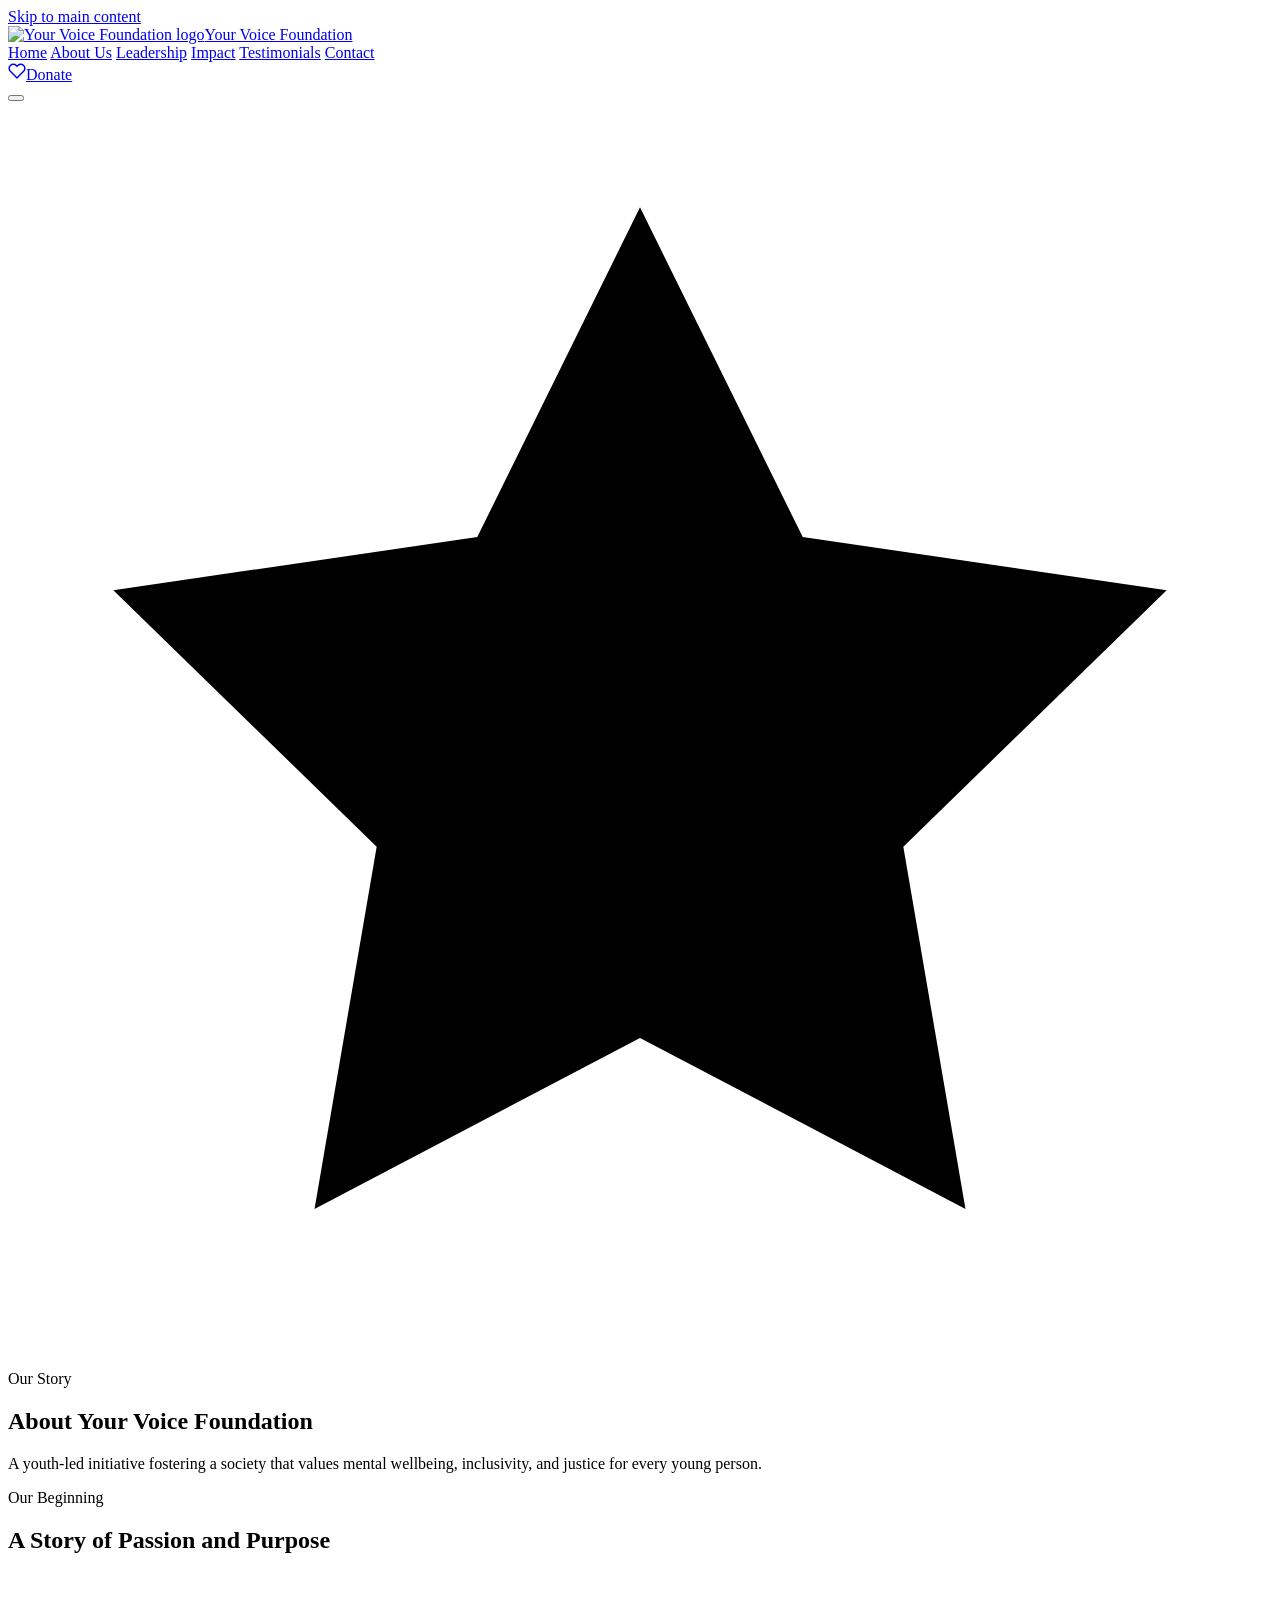
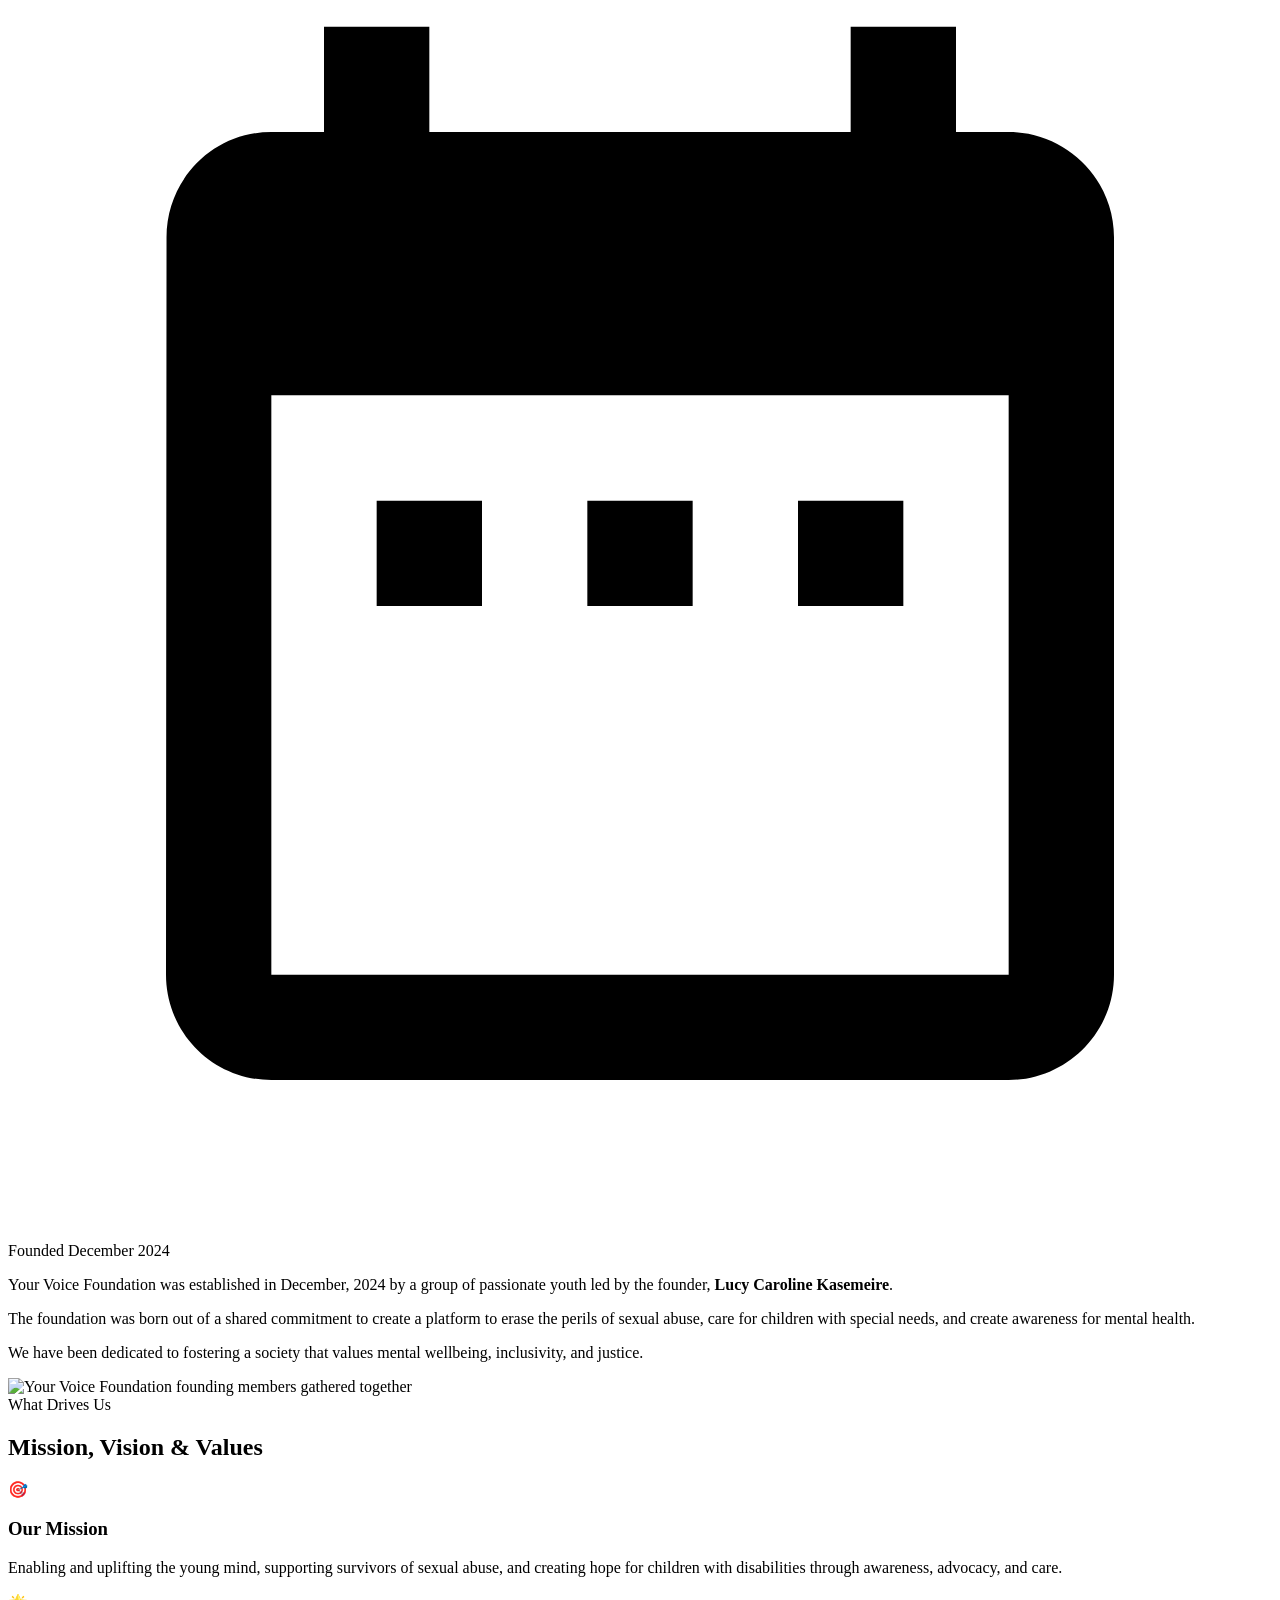
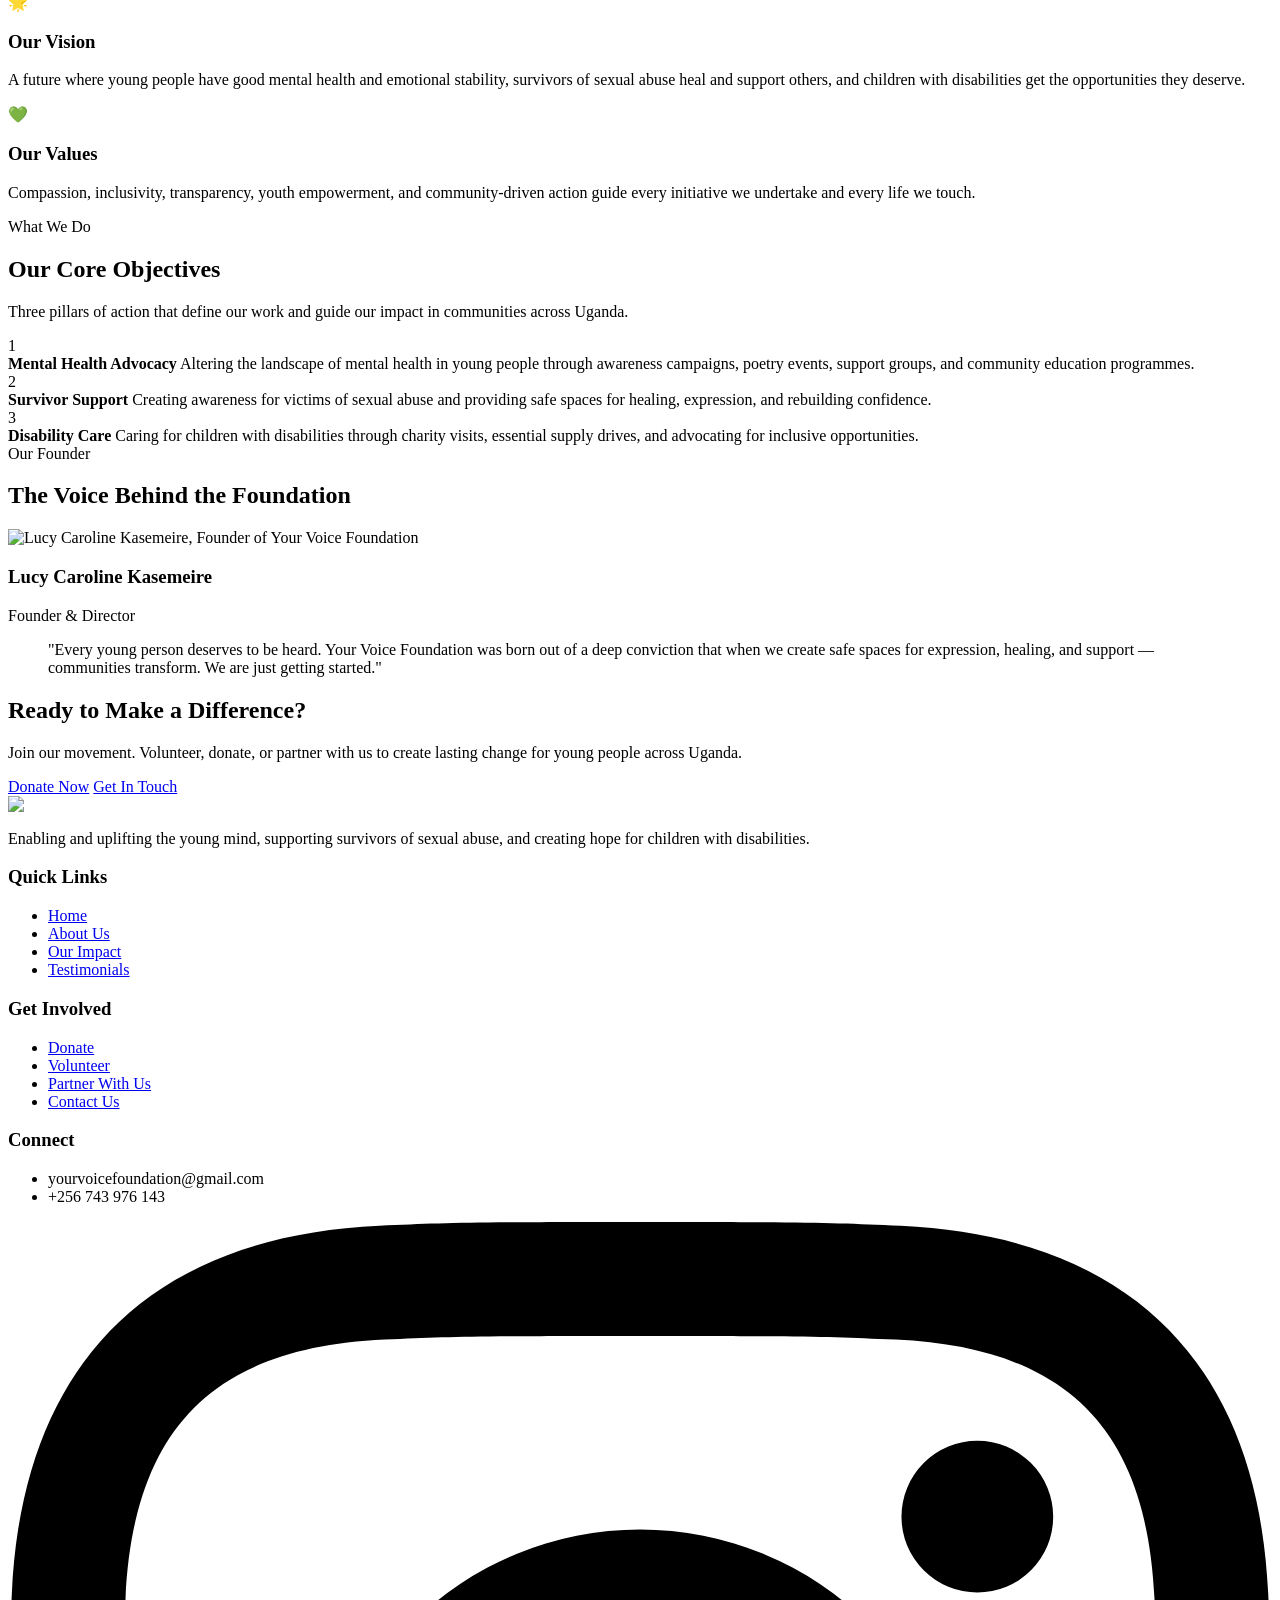
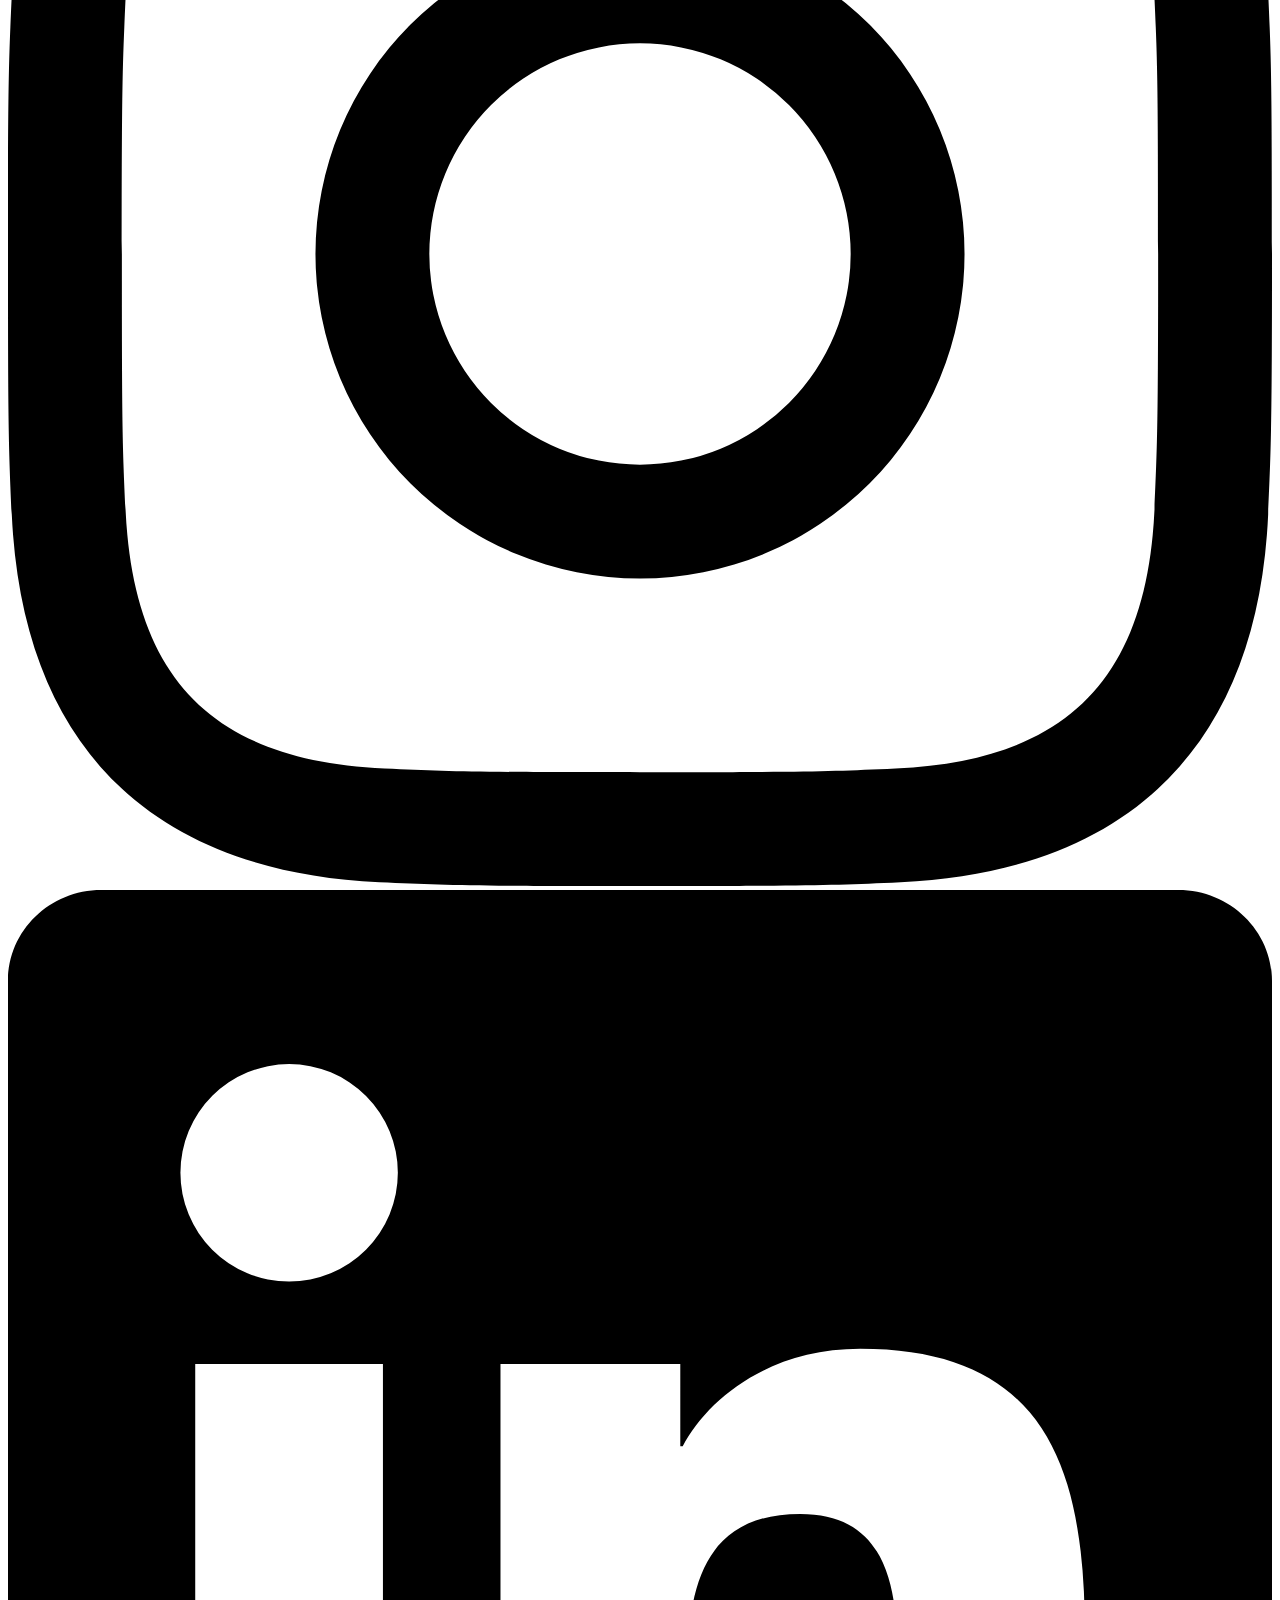
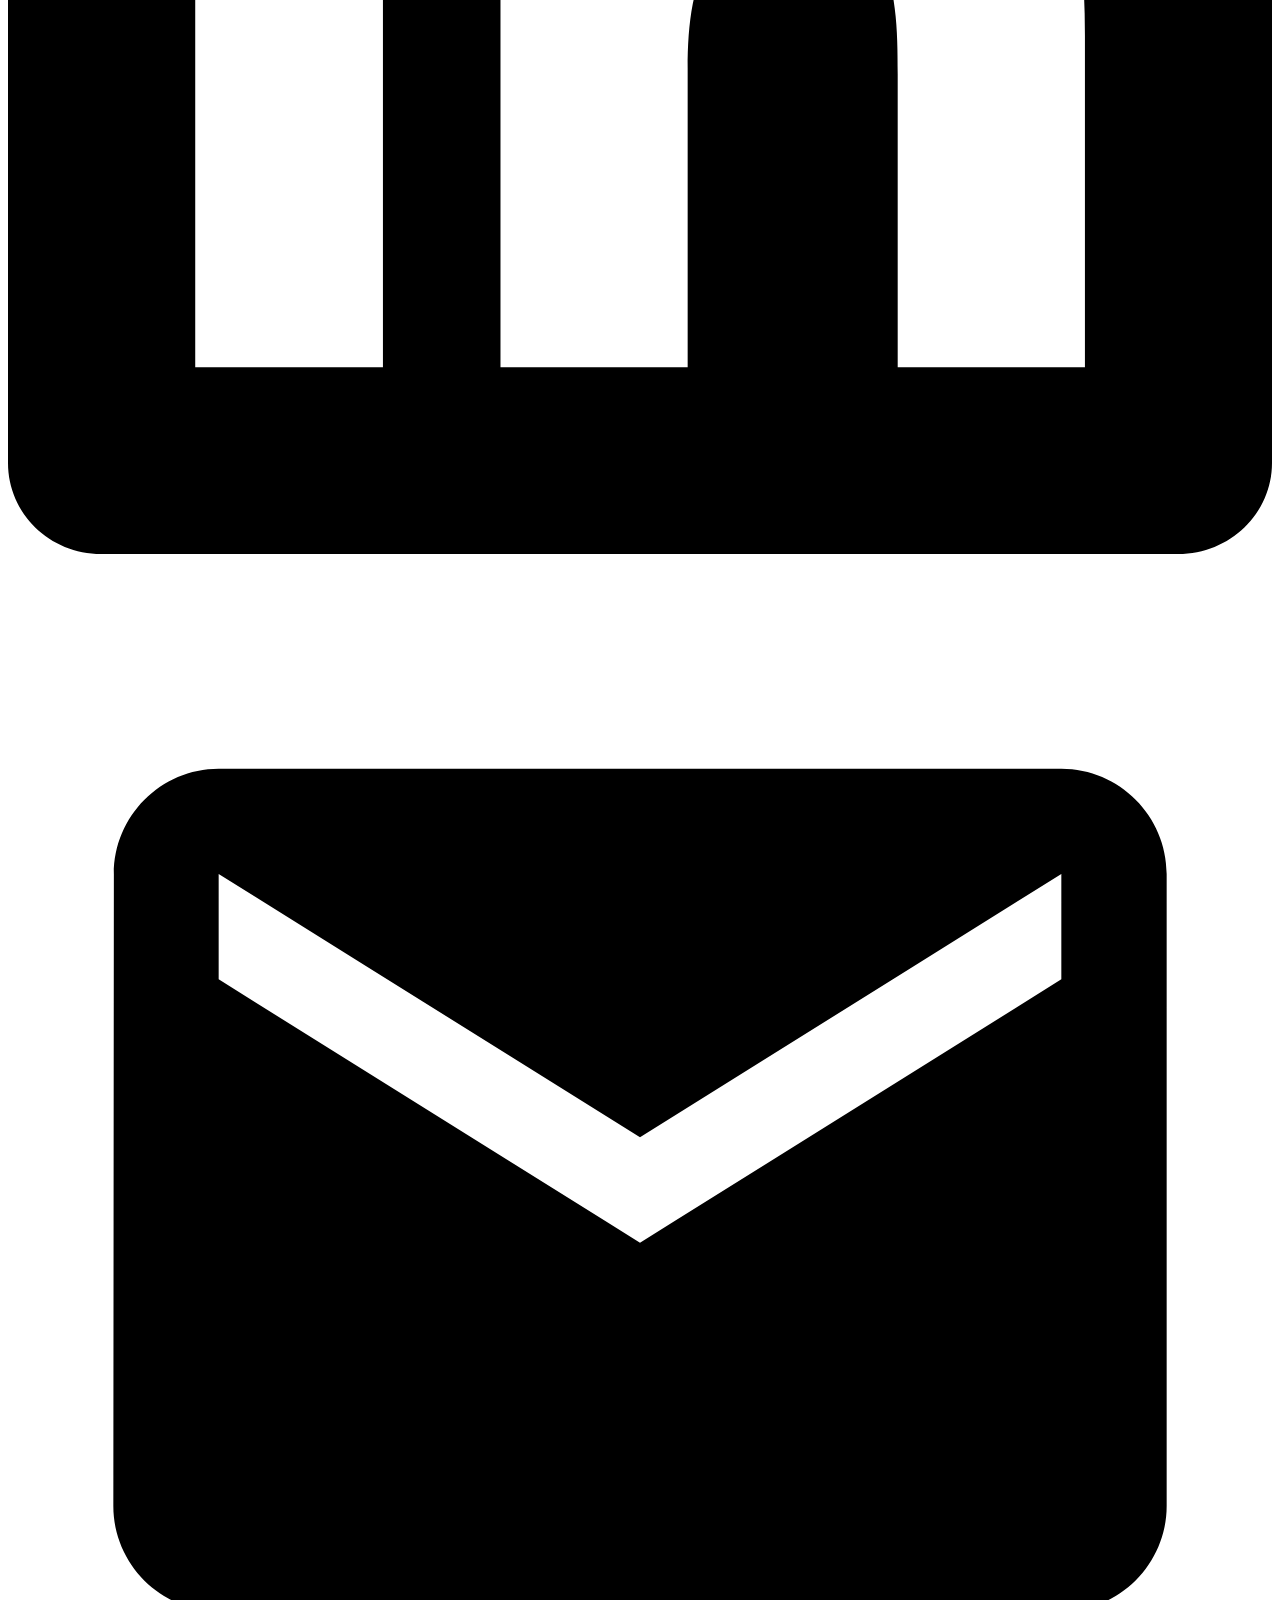
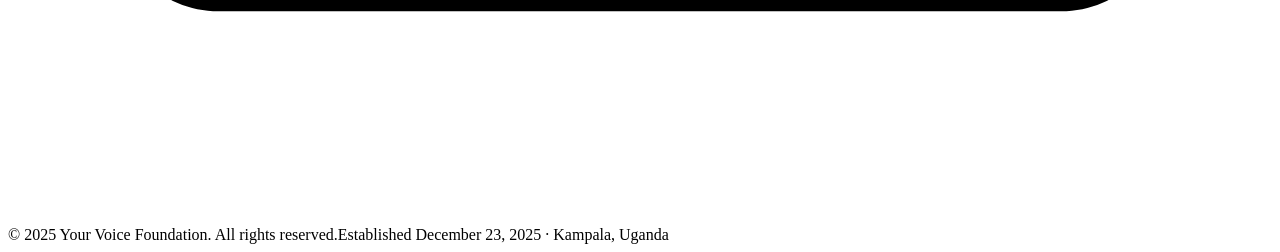
==== about_us.html @ 408a8f2d "Add files via upload" ====
<!DOCTYPE html>
<html lang="en">
<head>
  <meta charset="UTF-8">
  <meta name="viewport" content="width=device-width, initial-scale=1.0">
  <meta name="description" content="Learn about Your Voice Foundation's history, mission, vision, and objectives. A youth-led nonprofit established in December 2025 in Kampala, Uganda.">
  <title>About Us — Your Voice Foundation</title>
  <link rel="icon" href="images/YVFlogo.jpg" type="image/jpeg">
  <link rel="stylesheet" href="css/global.css">
  <link rel="stylesheet" href="css/about.css">
</head>
<body>
  <a href="#main-content" class="sr-only">Skip to main content</a>

  <!-- HEADER -->
  <header class="site-header" id="site-header">
    <div class="container">
      <a href="index.html" class="site-logo"><img src="images/YVFlogo.jpg" alt="Your Voice Foundation logo" width="48" height="48"><span>Your Voice Foundation</span></a>
      <nav class="main-nav" id="main-nav" aria-label="Primary navigation">
        <a href="index.html">Home</a>
        <a href="about_us.html" class="active" aria-current="page">About Us</a>
        <a href="voicesofhope.html">Leadership</a>
        <a href="IMPACT.html">Impact</a>
        <a href="testimonials.html">Testimonials</a>
        <a href="reachout.html">Contact</a>
      </nav>
      <div class="nav-cta"><a href="donate.html"><svg viewBox="0 0 24 24" fill="none" stroke="currentColor" stroke-width="2" stroke-linecap="round" stroke-linejoin="round" width="18" height="18"><path d="M20.84 4.61a5.5 5.5 0 0 0-7.78 0L12 5.67l-1.06-1.06a5.5 5.5 0 0 0-7.78 7.78l1.06 1.06L12 21.23l7.78-7.78 1.06-1.06a5.5 5.5 0 0 0 0-7.78z"/></svg>Donate</a></div>
      <button class="menu-toggle" id="menu-toggle" aria-label="Toggle navigation menu" aria-expanded="false" aria-controls="main-nav"><span></span><span></span><span></span></button>
    </div>
  </header>

  <main id="main-content">

    <!-- HERO -->
    <section class="hero" aria-labelledby="about-hero-title">
      <div class="hero-decor hero-decor--1" aria-hidden="true"></div>
      <div class="hero-decor hero-decor--2" aria-hidden="true"></div>
      <div class="hero-decor hero-decor--3" aria-hidden="true"></div>
      <div class="container">
        <div class="hero__tag">
          <svg viewBox="0 0 24 24"><path d="M12 2L15.09 8.26L22 9.27L17 14.14L18.18 21.02L12 17.77L5.82 21.02L7 14.14L2 9.27L8.91 8.26L12 2Z"/></svg>
          Our Story
        </div>
        <h1 class="hero__title" id="about-hero-title">About Your Voice Foundation</h1>
        <p class="hero__subtitle">A youth-led initiative fostering a society that values mental wellbeing, inclusivity, and justice for every young person.</p>
      </div>
    </section>

    <!-- HISTORY -->
    <section class="history-section" aria-labelledby="history-title">
      <div class="container">
        <div class="history-layout">
          <div class="history-content animate-on-scroll">
            <span class="section-label">Our Beginning</span>
            <h2 class="history-title" id="history-title">A Story of Passion and Purpose</h2>
            <div class="history-date">
              <svg viewBox="0 0 24 24"><path d="M19 3h-1V1h-2v2H8V1H6v2H5c-1.11 0-1.99.9-1.99 2L3 19c0 1.1.89 2 2 2h14c1.1 0 2-.9 2-2V5c0-1.1-.9-2-2-2zm0 16H5V8h14v11zM9 10H7v2h2v-2zm4 0h-2v2h2v-2zm4 0h-2v2h2v-2z"/></svg>
              Founded December 2024
            </div>
            <p class="history-text">Your Voice Foundation was established in December, 2024 by a group of passionate youth led by the founder, <strong>Lucy Caroline Kasemeire</strong>.</p>
            <p class="history-text">The foundation was born out of a shared commitment to create a platform to erase the perils of sexual abuse, care for children with special needs, and create awareness for mental health.</p>
            <p class="history-text">We have been dedicated to fostering a society that values mental wellbeing, inclusivity, and justice.</p>
          </div>
          <div class="history-image animate-on-scroll">
            <img src="images/group1.JPG" alt="Your Voice Foundation founding members gathered together" loading="lazy">
          </div>
        </div>
      </div>
    </section>

    <!-- MISSION, VISION, VALUES -->
    <section class="mvv-section" aria-labelledby="mvv-title">
      <div class="container">
        <div class="section-header">
          <span class="section-label">What Drives Us</span>
          <h2 class="section-title" id="mvv-title">Mission, Vision &amp; Values</h2>
        </div>
        <div class="mvv-grid">
          <article class="mvv-card mvv-card--mission animate-on-scroll" id="card-mission">
            <div class="mvv-card__icon">🎯</div>
            <h3 class="mvv-card__title">Our Mission</h3>
            <p class="mvv-card__text">Enabling and uplifting the young mind, supporting survivors of sexual abuse, and creating hope for children with disabilities through awareness, advocacy, and care.</p>
          </article>
          <article class="mvv-card mvv-card--vision animate-on-scroll" id="card-vision">
            <div class="mvv-card__icon">🌟</div>
            <h3 class="mvv-card__title">Our Vision</h3>
            <p class="mvv-card__text">A future where young people have good mental health and emotional stability, survivors of sexual abuse heal and support others, and children with disabilities get the opportunities they deserve.</p>
          </article>
          <article class="mvv-card mvv-card--values animate-on-scroll" id="card-values">
            <div class="mvv-card__icon">💚</div>
            <h3 class="mvv-card__title">Our Values</h3>
            <p class="mvv-card__text">Compassion, inclusivity, transparency, youth empowerment, and community-driven action guide every initiative we undertake and every life we touch.</p>
          </article>
        </div>
      </div>
    </section>

    <!-- OBJECTIVES -->
    <section class="objectives-section" aria-labelledby="objectives-title">
      <div class="container">
        <div class="section-header">
          <span class="section-label">What We Do</span>
          <h2 class="section-title" id="objectives-title">Our Core Objectives</h2>
          <p class="section-desc">Three pillars of action that define our work and guide our impact in communities across Uganda.</p>
        </div>
        <div class="objectives-list">
          <div class="objective-item animate-on-scroll">
            <div class="objective-num">1</div>
            <div class="objective-text">
              <strong>Mental Health Advocacy</strong>
              Altering the landscape of mental health in young people through awareness campaigns, poetry events, support groups, and community education programmes.
            </div>
          </div>
          <div class="objective-item animate-on-scroll">
            <div class="objective-num">2</div>
            <div class="objective-text">
              <strong>Survivor Support</strong>
              Creating awareness for victims of sexual abuse and providing safe spaces for healing, expression, and rebuilding confidence.
            </div>
          </div>
          <div class="objective-item animate-on-scroll">
            <div class="objective-num">3</div>
            <div class="objective-text">
              <strong>Disability Care</strong>
              Caring for children with disabilities through charity visits, essential supply drives, and advocating for inclusive opportunities.
            </div>
          </div>
        </div>
      </div>
    </section>

    <!-- FOUNDER -->
    <section class="founder-section" aria-labelledby="founder-name">
      <div class="container">
        <div class="section-header">
          <span class="section-label">Our Founder</span>
          <h2 class="section-title">The Voice Behind the Foundation</h2>
        </div>
        <div class="founder-layout animate-on-scroll">
          <div class="founder-image">
            <img src="images/avatar_lucy.png" alt="Lucy Caroline Kasemeire, Founder of Your Voice Foundation" loading="lazy">
          </div>
          <div>
            <h3 class="founder-name" id="founder-name">Lucy Caroline Kasemeire</h3>
            <p class="founder-role">Founder &amp; Director</p>
            <blockquote class="founder-quote">"Every young person deserves to be heard. Your Voice Foundation was born out of a deep conviction that when we create safe spaces for expression, healing, and support — communities transform. We are just getting started."</blockquote>
          </div>
        </div>
      </div>
    </section>

    <!-- CTA -->
    <section class="cta-section" aria-labelledby="cta-title">
      <div class="cta-decor cta-decor--1" aria-hidden="true"></div>
      <div class="cta-decor cta-decor--2" aria-hidden="true"></div>
      <div class="container">
        <h2 class="cta__title" id="cta-title">Ready to Make a Difference?</h2>
        <p class="cta__desc">Join our movement. Volunteer, donate, or partner with us to create lasting change for young people across Uganda.</p>
        <div class="cta-buttons">
          <a href="donate.html" class="btn btn--white">Donate Now</a>
          <a href="reachout.html" class="btn btn--outline">Get In Touch</a>
        </div>
      </div>
    </section>

  </main>

  <!-- FOOTER -->
  <footer class="site-footer" role="contentinfo">
    <div class="container">
      <div class="footer-grid">
        <div class="footer-brand"><a href="index.html" class="site-logo" style="color:rgba(255,255,255,.9)"><img src="images/YVFlogo.jpg" alt="YVF logo" width="48" height="48"><span>Your Voice Foundation</span></a><p>Enabling and uplifting the young mind, supporting survivors of sexual abuse, and creating hope for children with disabilities.</p></div>
        <div><h3 class="footer-heading">Quick Links</h3><ul class="footer-links"><li><a href="index.html">Home</a></li><li><a href="index.html">About Us</a></li><li><a href="IMPACT.html">Our Impact</a></li><li><a href="testimonials.html">Testimonials</a></li></ul></div>
        <div><h3 class="footer-heading">Get Involved</h3><ul class="footer-links"><li><a href="donate.html">Donate</a></li><li><a href="reachout.html">Volunteer</a></li><li><a href="reachout.html">Partner With Us</a></li><li><a href="reachout.html">Contact Us</a></li></ul></div>
        <div><h3 class="footer-heading">Connect</h3><ul class="footer-links"><li>yourvoicefoundation@gmail.com</li><li>+256 743 976 143</li></ul><div class="footer-social" style="margin-top:1rem"><a href="#" aria-label="Instagram"><svg viewBox="0 0 24 24"><path d="M12 2.163c3.204 0 3.584.012 4.85.07 3.252.148 4.771 1.691 4.919 4.919.058 1.265.069 1.645.069 4.849 0 3.205-.012 3.584-.069 4.849-.149 3.225-1.664 4.771-4.919 4.919-1.266.058-1.644.07-4.85.07-3.204 0-3.584-.012-4.849-.07-3.26-.149-4.771-1.699-4.919-4.92-.058-1.265-.07-1.644-.07-4.849 0-3.204.013-3.583.07-4.849.149-3.227 1.664-4.771 4.919-4.919 1.266-.057 1.645-.069 4.849-.069zM12 0C8.741 0 8.333.014 7.053.072 2.695.272.273 2.69.073 7.052.014 8.333 0 8.741 0 12c0 3.259.014 3.668.072 4.948.2 4.358 2.618 6.78 6.98 6.98C8.333 23.986 8.741 24 12 24c3.259 0 3.668-.014 4.948-.072 4.354-.2 6.782-2.618 6.979-6.98.059-1.28.073-1.689.073-4.948 0-3.259-.014-3.667-.072-4.947-.196-4.354-2.617-6.78-6.979-6.98C15.668.014 15.259 0 12 0zm0 5.838a6.162 6.162 0 100 12.324 6.162 6.162 0 000-12.324zM12 16a4 4 0 110-8 4 4 0 010 8zm6.406-11.845a1.44 1.44 0 100 2.881 1.44 1.44 0 000-2.881z"/></svg></a><a href="#" aria-label="LinkedIn"><svg viewBox="0 0 24 24"><path d="M20.447 20.452h-3.554v-5.569c0-1.328-.027-3.037-1.852-3.037-1.853 0-2.136 1.445-2.136 2.939v5.667H9.351V9h3.414v1.561h.046c.477-.9 1.637-1.85 3.37-1.85 3.601 0 4.267 2.37 4.267 5.455v6.286zM5.337 7.433a2.062 2.062 0 01-2.063-2.065 2.064 2.064 0 112.063 2.065zm1.782 13.019H3.555V9h3.564v11.452zM22.225 0H1.771C.792 0 0 .774 0 1.729v20.542C0 23.227.792 24 1.771 24h20.451C23.2 24 24 23.227 24 22.271V1.729C24 .774 23.2 0 22.222 0h.003z"/></svg></a><a href="mailto:yourvoicefoundation@gmail.com" aria-label="Email"><svg viewBox="0 0 24 24"><path d="M20 4H4c-1.1 0-1.99.9-1.99 2L2 18c0 1.1.9 2 2 2h16c1.1 0 2-.9 2-2V6c0-1.1-.9-2-2-2zm0 4l-8 5-8-5V6l8 5 8-5v2z"/></svg></a></div></div>
      </div>
      <div class="footer-bottom"><span>&copy; 2025 Your Voice Foundation. All rights reserved.</span><span>Established December 23, 2025 &middot; Kampala, Uganda</span></div>
    </div>
  </footer>

  <script src="js/main.js"></script>
</body>
</html>
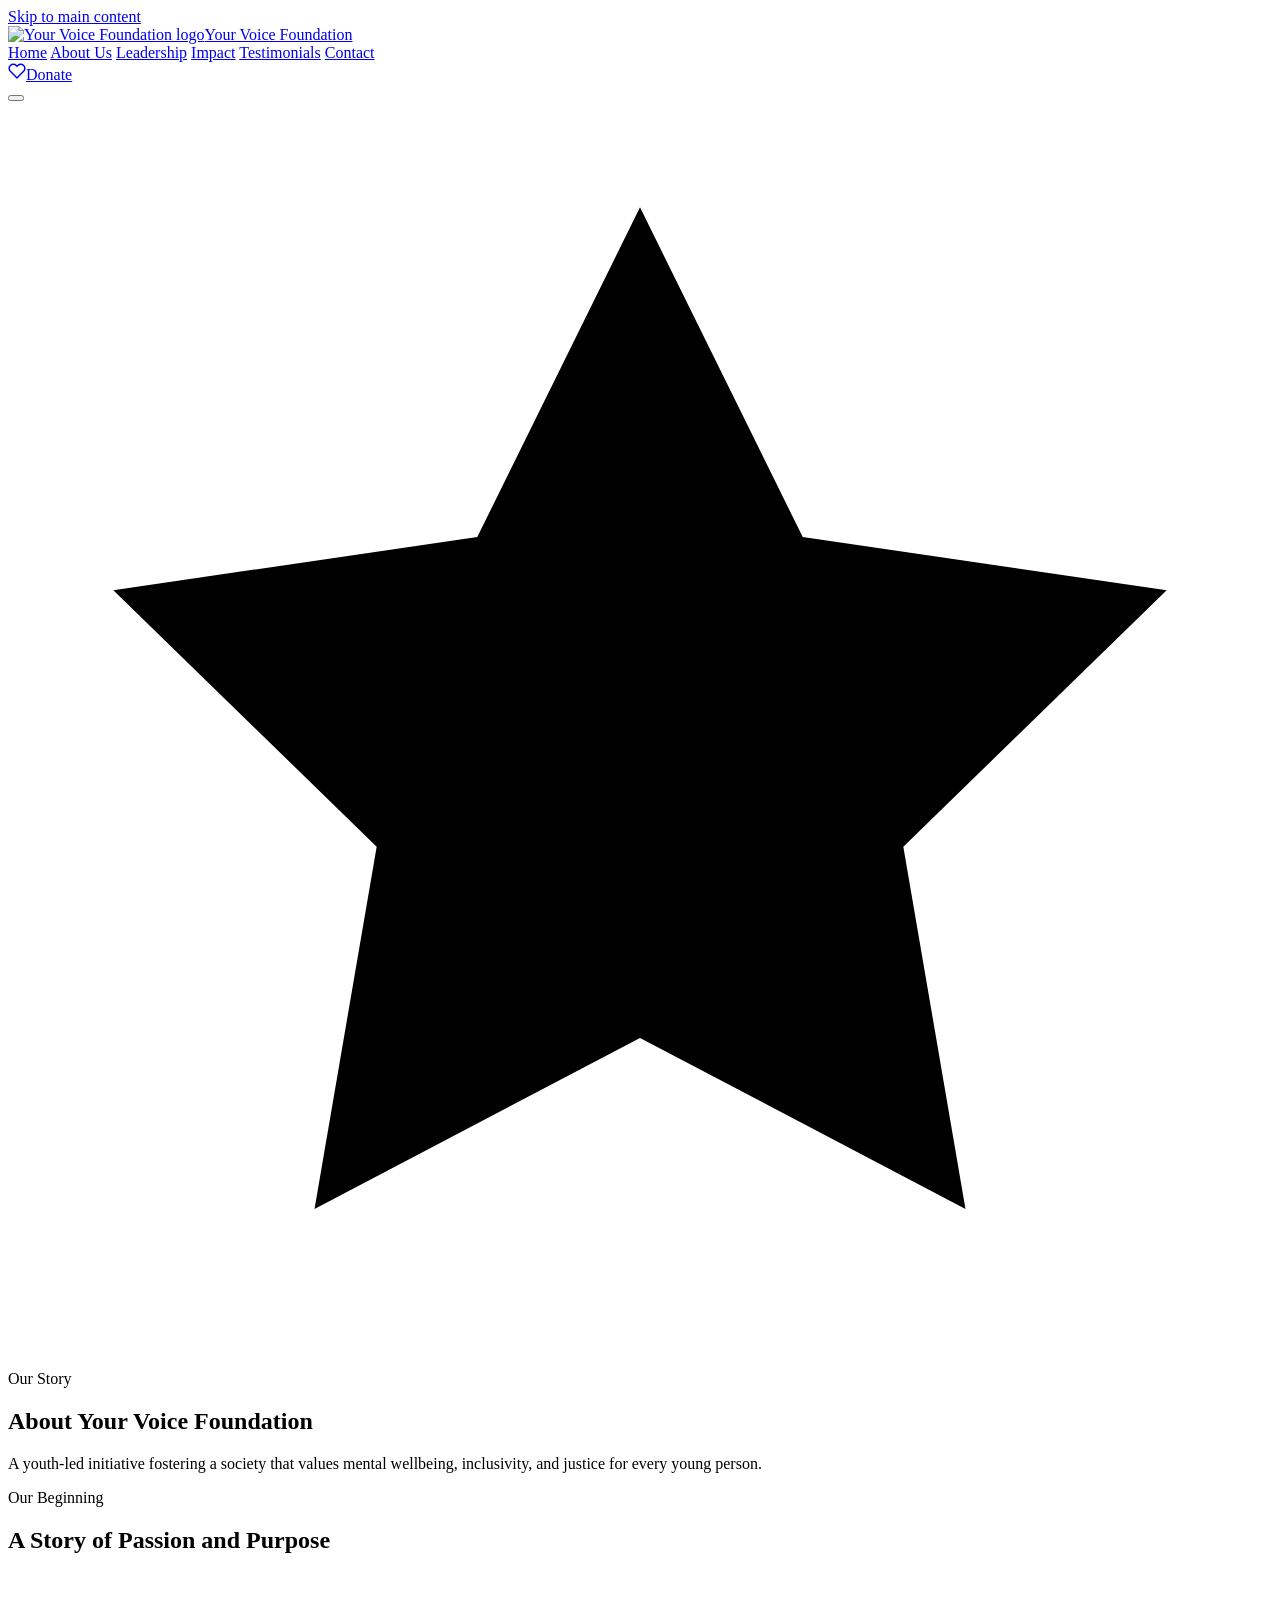
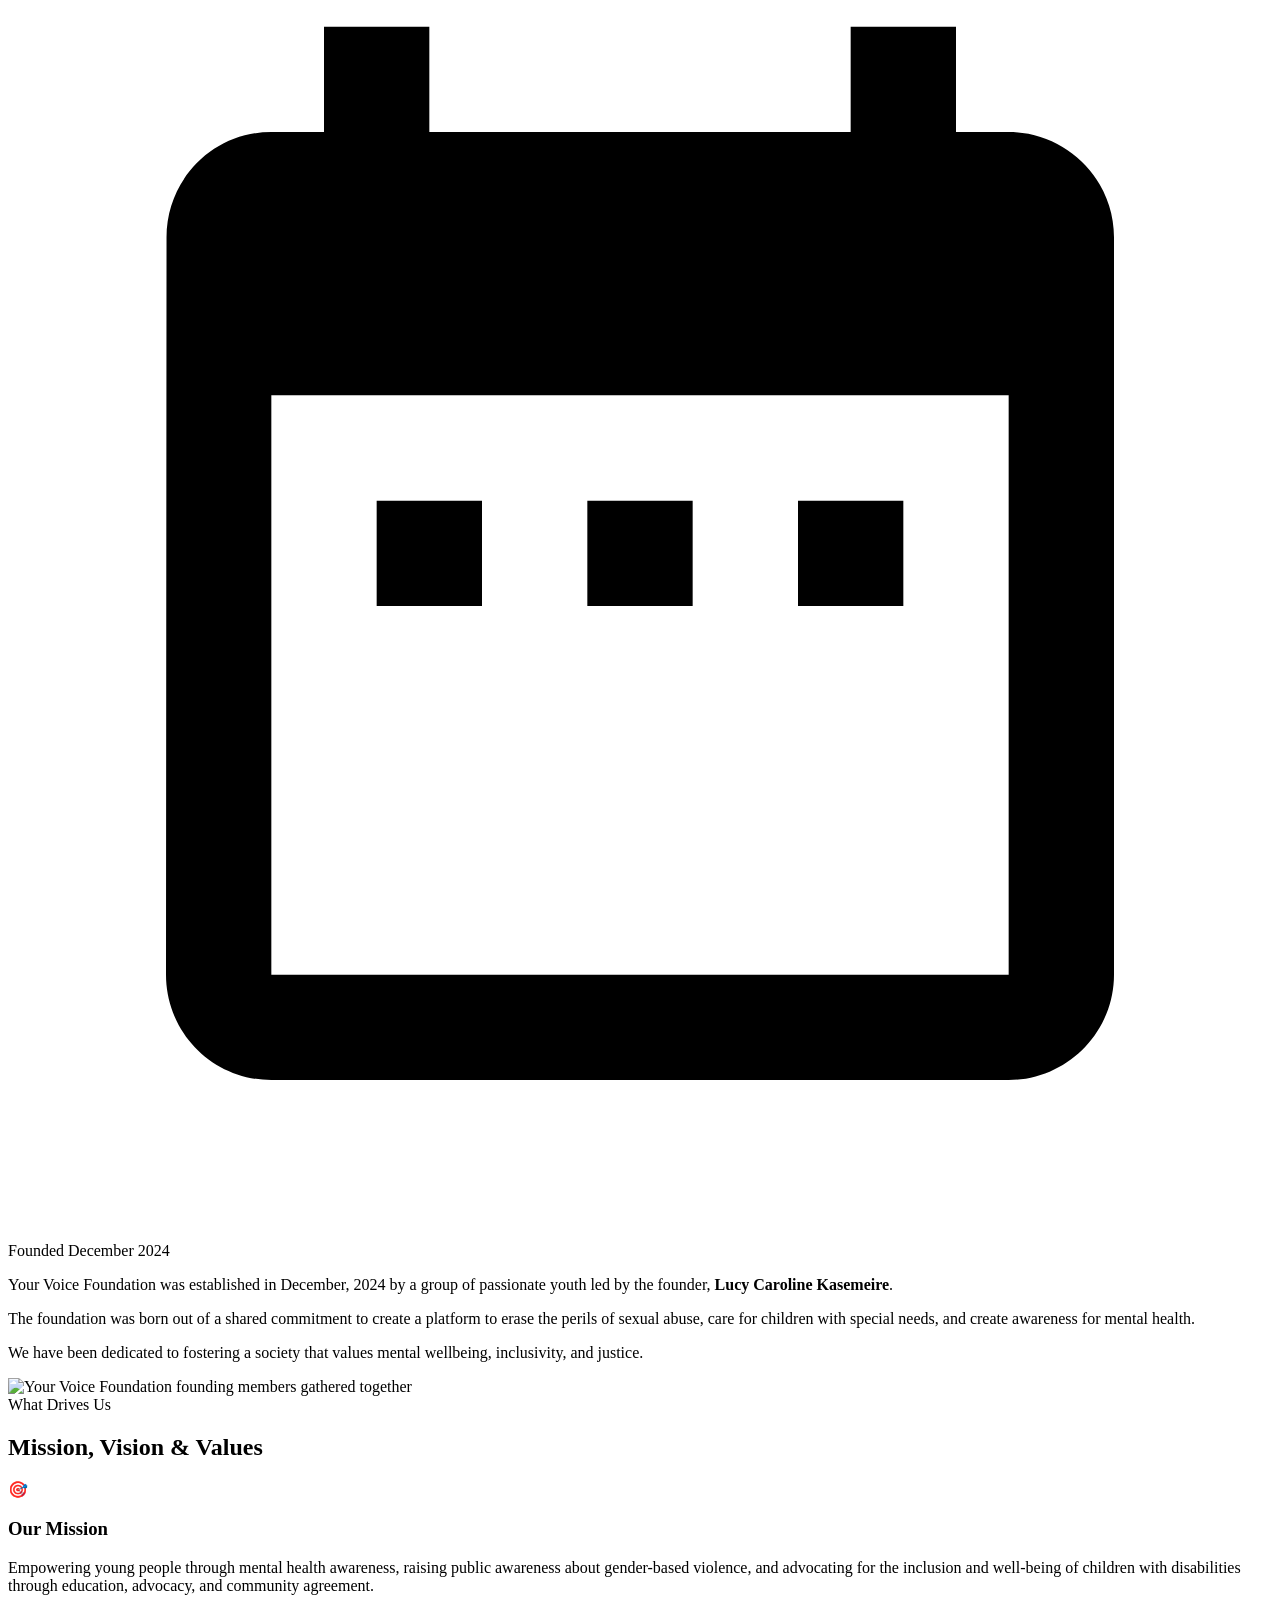
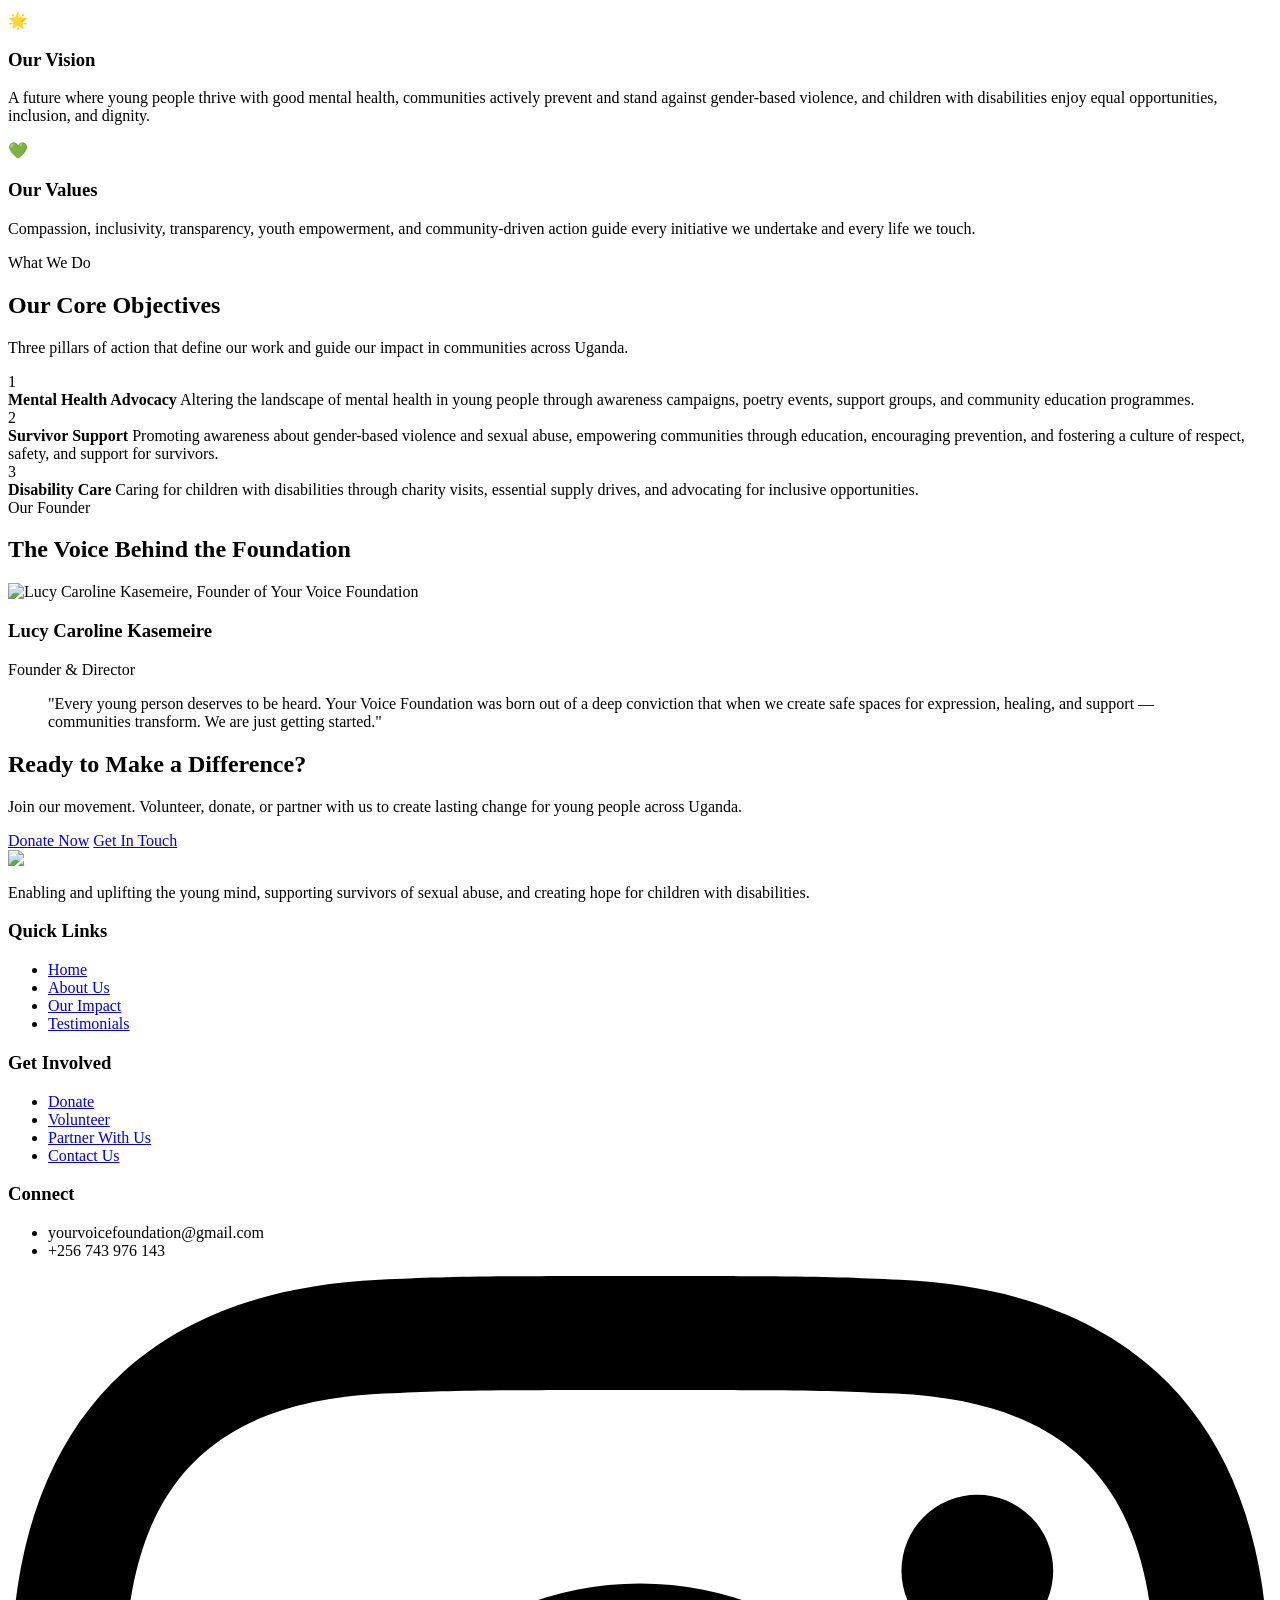
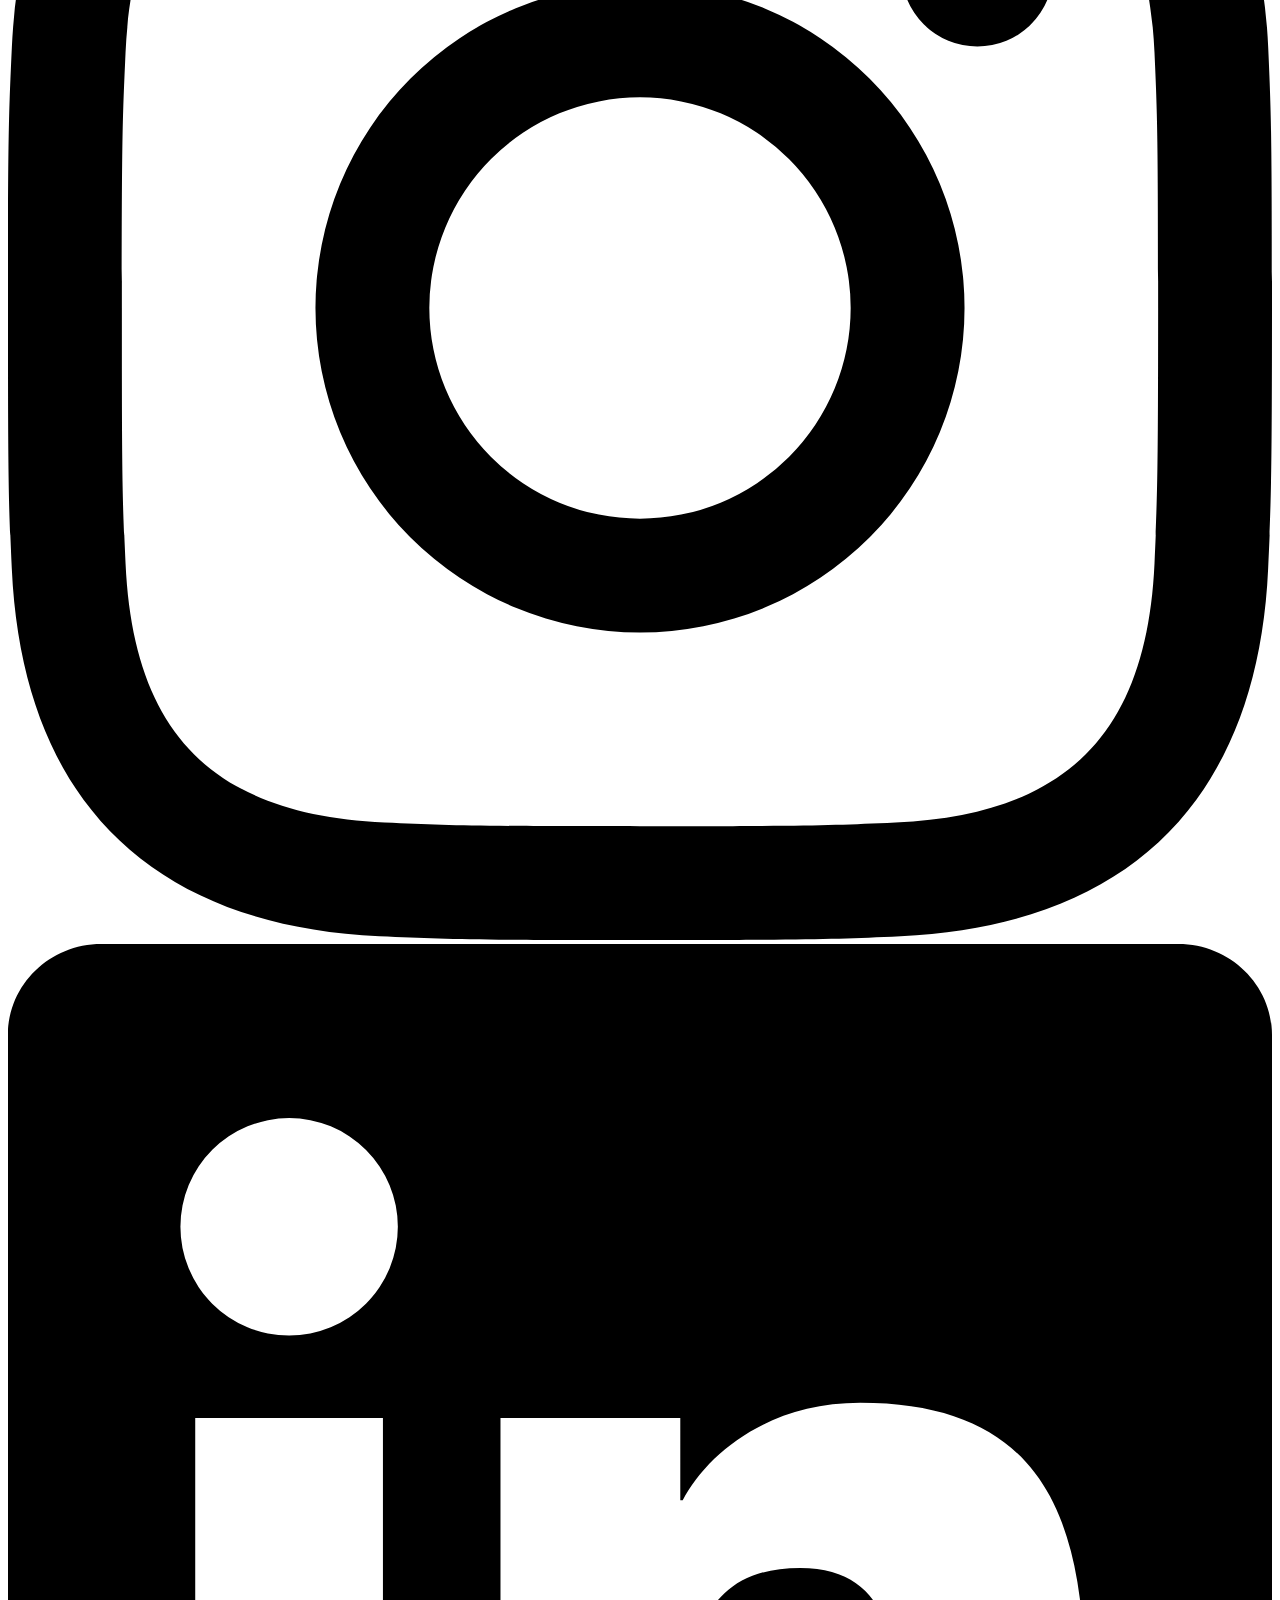
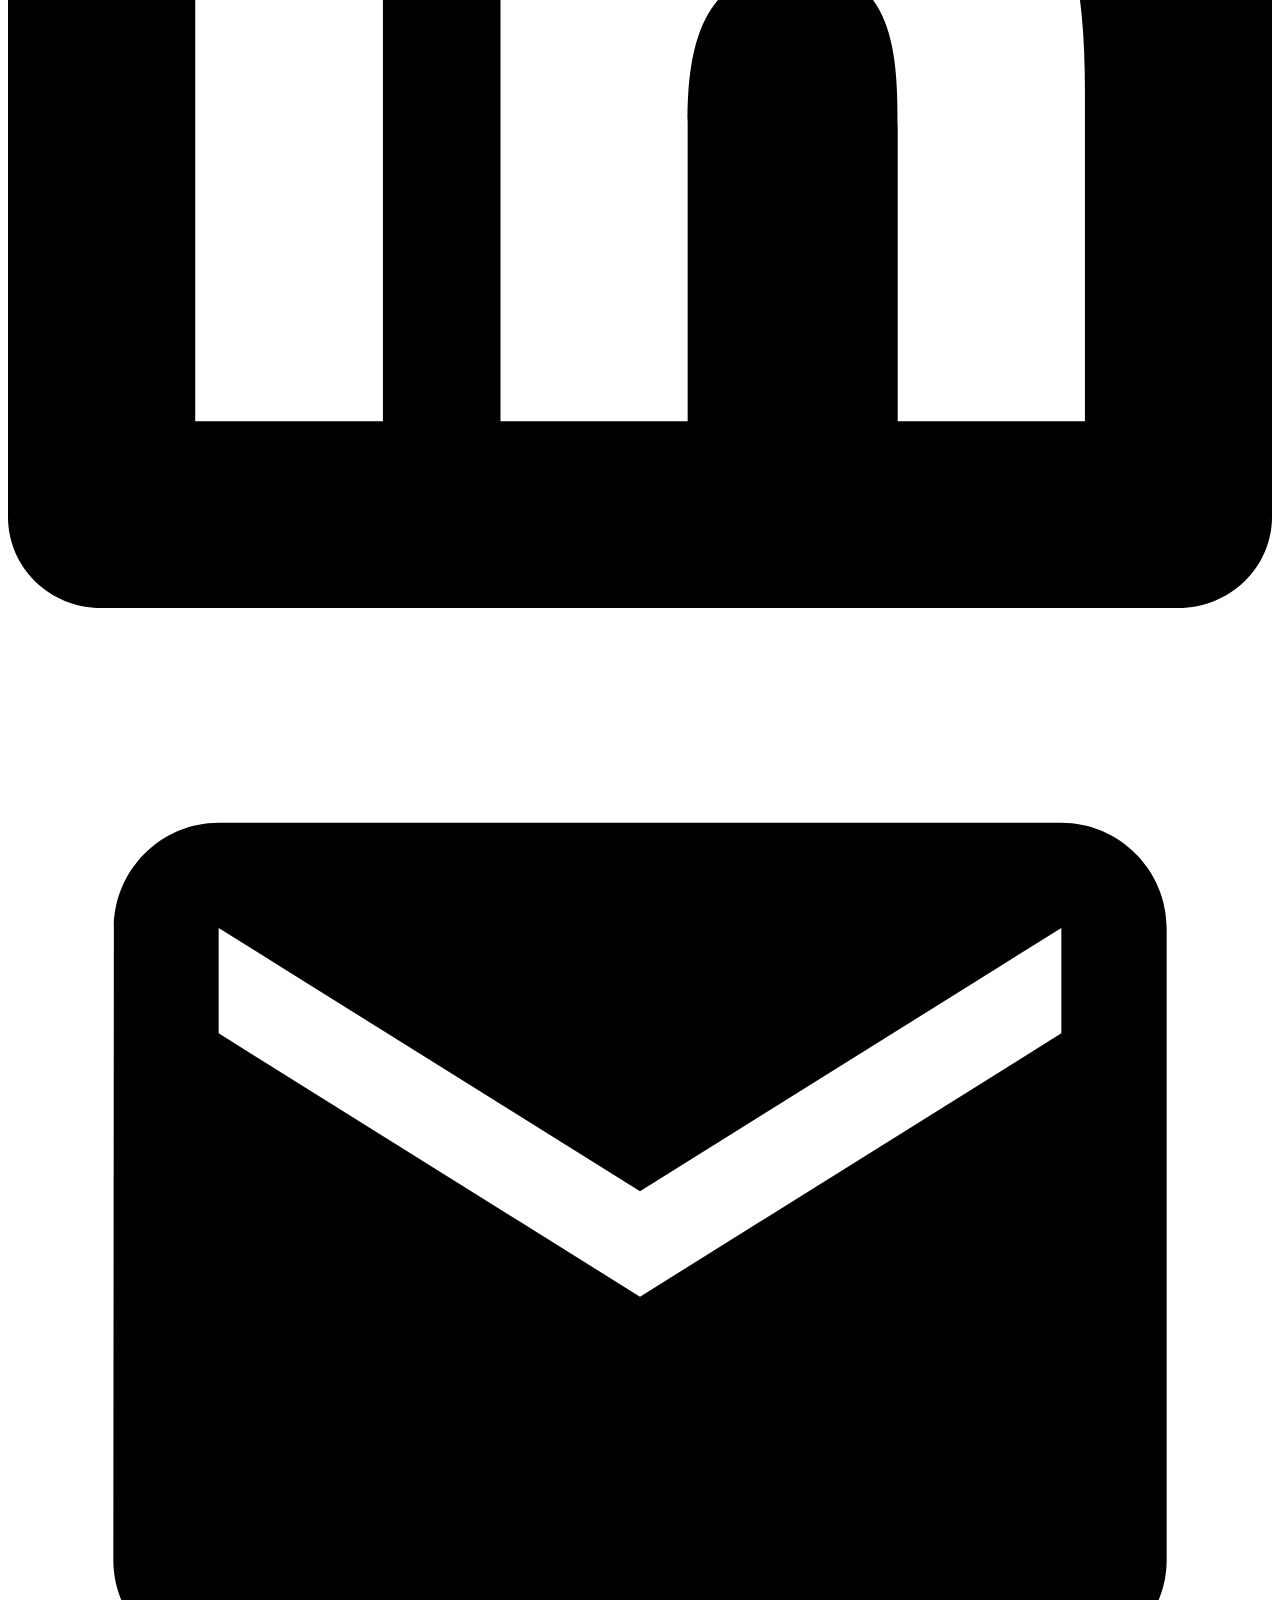
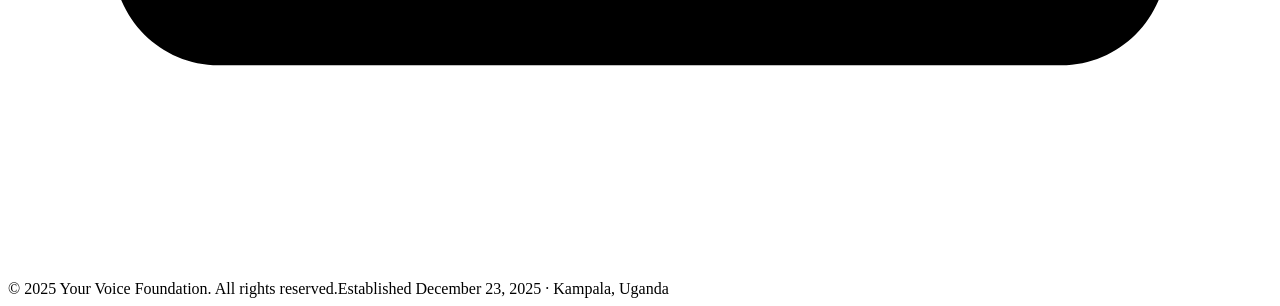
==== commit f4b71522: "new edit edited work" ====
--- a/about_us.html
+++ b/about_us.html
@@ -79,12 +79,12 @@
           <article class="mvv-card mvv-card--mission animate-on-scroll" id="card-mission">
             <div class="mvv-card__icon">🎯</div>
             <h3 class="mvv-card__title">Our Mission</h3>
-            <p class="mvv-card__text">Enabling and uplifting the young mind, supporting survivors of sexual abuse, and creating hope for children with disabilities through awareness, advocacy, and care.</p>
+            <p class="mvv-card__text">Empowering young people through mental health awareness, raising public awareness about gender-based violence, and advocating for the inclusion and well-being of children with disabilities through education, advocacy, and community agreement. </p>
           </article>
           <article class="mvv-card mvv-card--vision animate-on-scroll" id="card-vision">
             <div class="mvv-card__icon">🌟</div>
             <h3 class="mvv-card__title">Our Vision</h3>
-            <p class="mvv-card__text">A future where young people have good mental health and emotional stability, survivors of sexual abuse heal and support others, and children with disabilities get the opportunities they deserve.</p>
+            <p class="mvv-card__text">A future where young people thrive with good mental health, communities actively prevent and stand against gender-based violence, and children with disabilities enjoy equal opportunities, inclusion, and dignity.</p>
           </article>
           <article class="mvv-card mvv-card--values animate-on-scroll" id="card-values">
             <div class="mvv-card__icon">💚</div>
@@ -115,7 +115,7 @@
             <div class="objective-num">2</div>
             <div class="objective-text">
               <strong>Survivor Support</strong>
-              Creating awareness for victims of sexual abuse and providing safe spaces for healing, expression, and rebuilding confidence.
+              Promoting awareness about gender-based violence and sexual abuse, empowering communities through education, encouraging prevention, and fostering a culture of respect, safety, and support for survivors.
             </div>
           </div>
           <div class="objective-item animate-on-scroll">
@@ -138,7 +138,7 @@
         </div>
         <div class="founder-layout animate-on-scroll">
           <div class="founder-image">
-            <img src="images/avatar_lucy.png" alt="Lucy Caroline Kasemeire, Founder of Your Voice Foundation" loading="lazy">
+            <img src="images/LUCIE.png" alt="Lucy Caroline Kasemeire, Founder of Your Voice Foundation" loading="lazy">
           </div>
           <div>
             <h3 class="founder-name" id="founder-name">Lucy Caroline Kasemeire</h3>
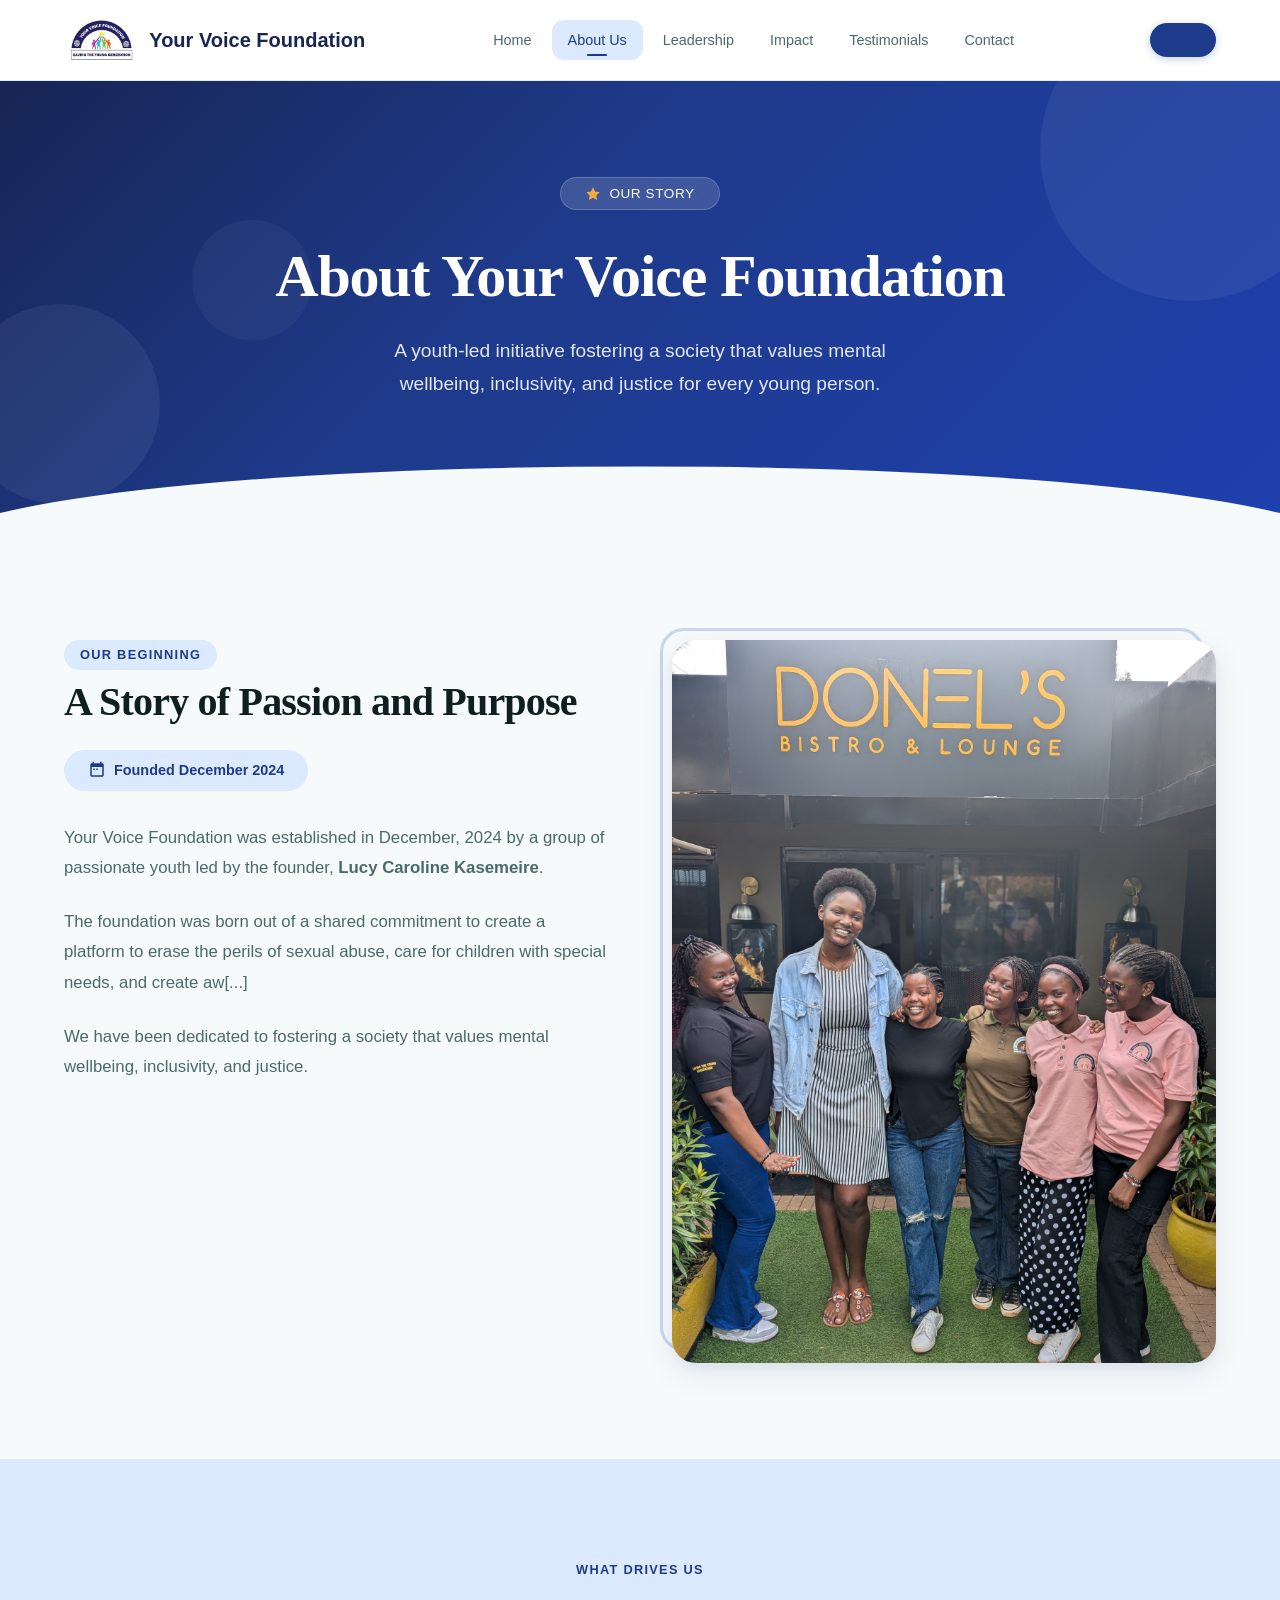
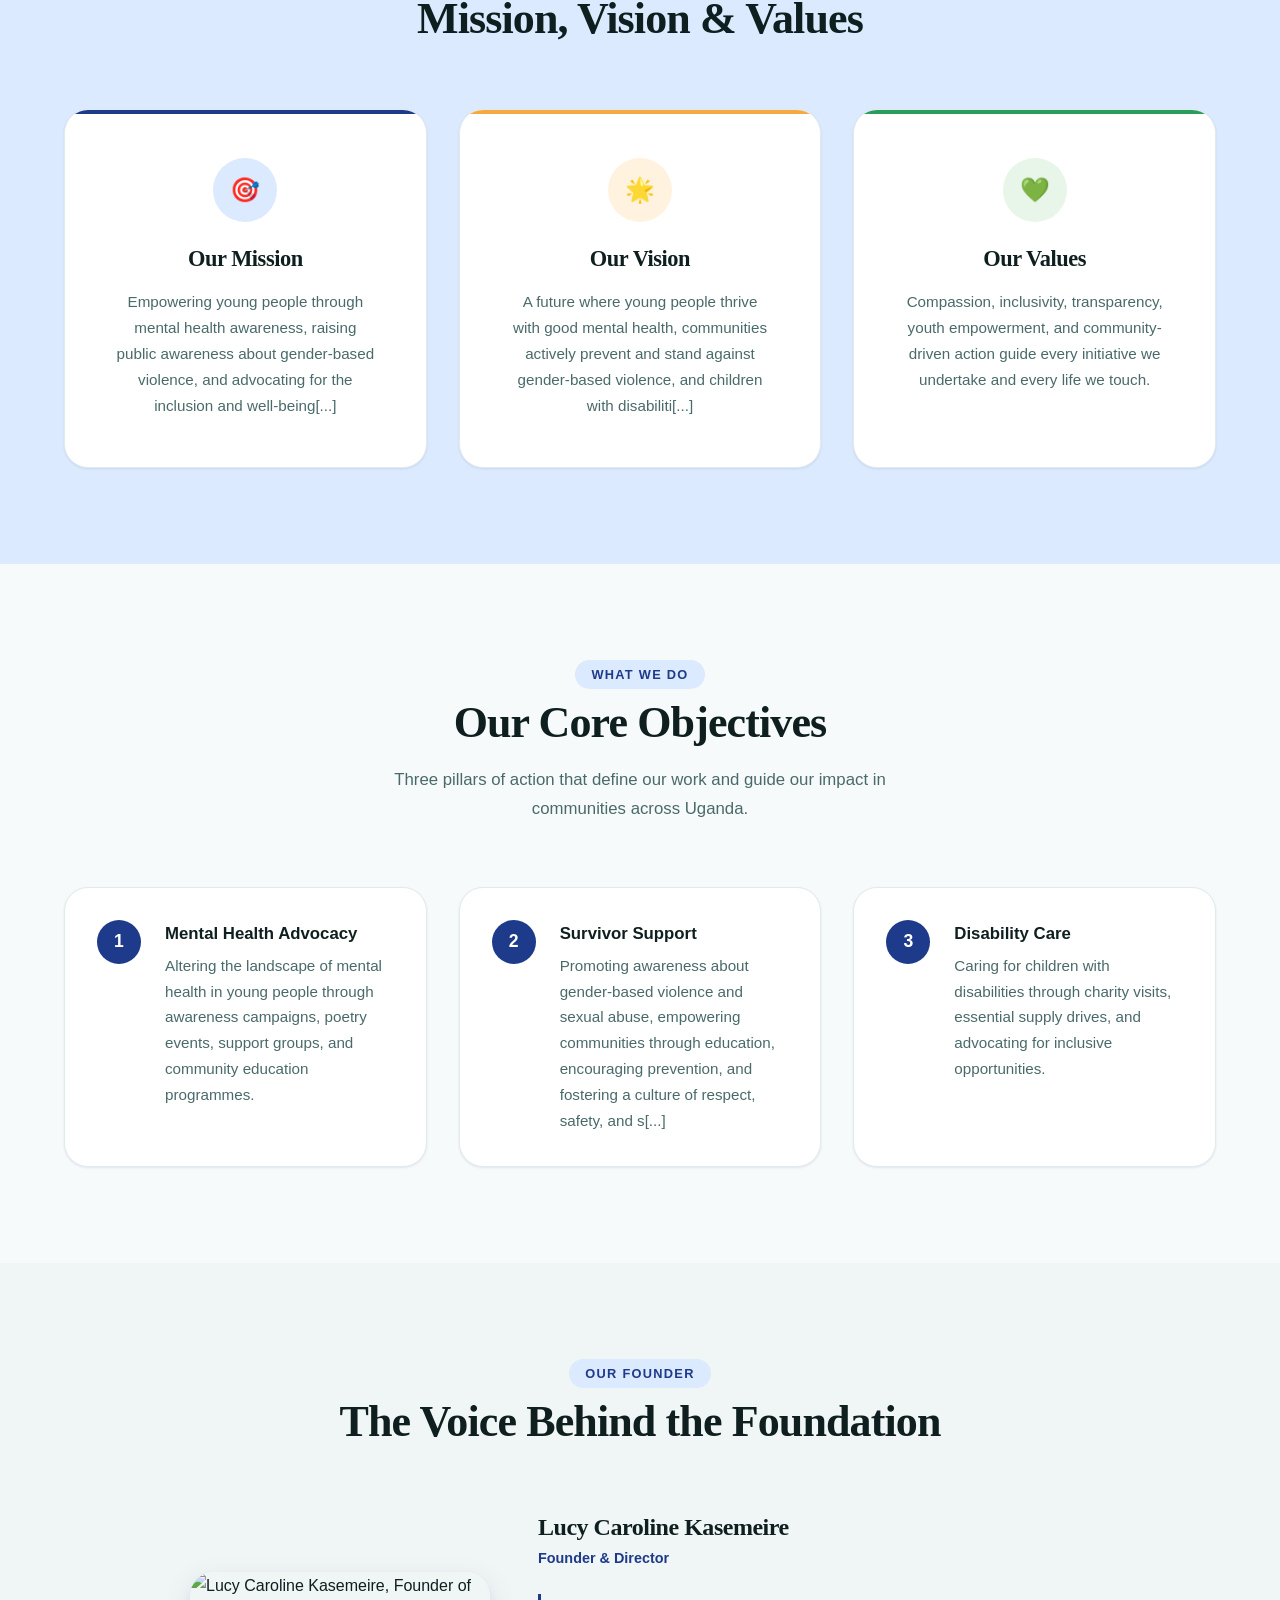
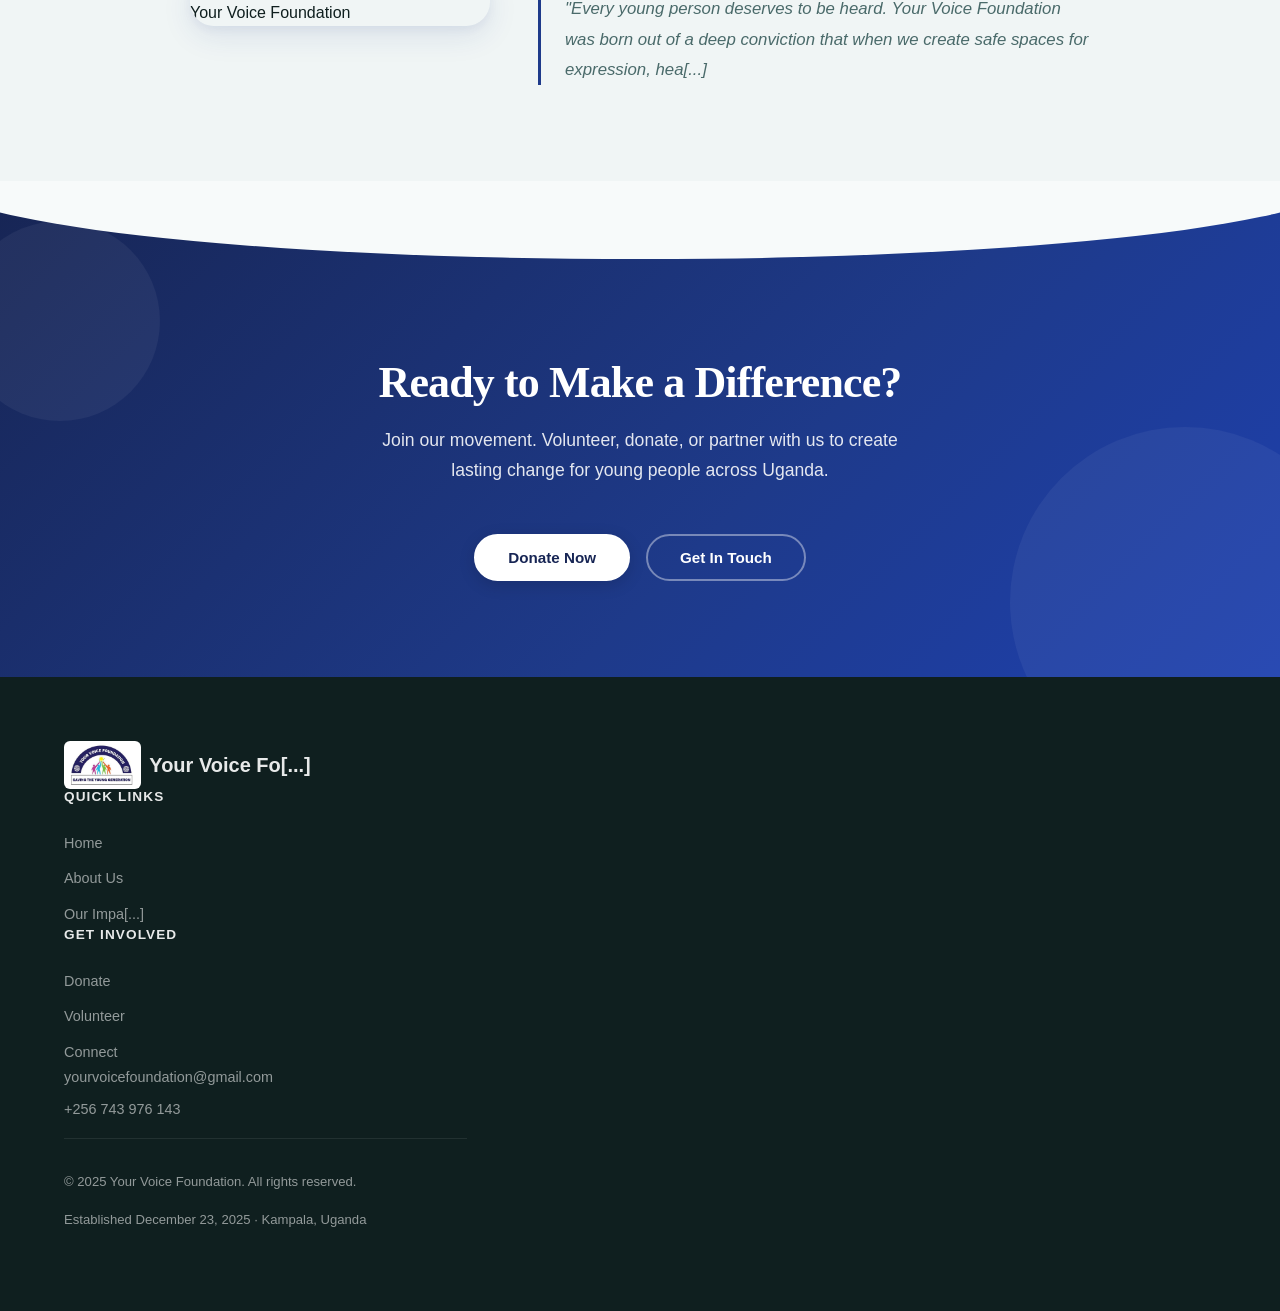
==== commit 539711dd: "Update asset paths to reference files at repo root (images/, css/, js/ -> root)" ====
--- a/about_us.html
+++ b/about_us.html
@@ -5,9 +5,9 @@
   <meta name="viewport" content="width=device-width, initial-scale=1.0">
   <meta name="description" content="Learn about Your Voice Foundation's history, mission, vision, and objectives. A youth-led nonprofit established in December 2025 in Kampala, Uganda.">
   <title>About Us — Your Voice Foundation</title>
-  <link rel="icon" href="images/YVFlogo.jpg" type="image/jpeg">
-  <link rel="stylesheet" href="css/global.css">
-  <link rel="stylesheet" href="css/about.css">
+  <link rel="icon" href="YVFlogo.jpg" type="image/jpeg">
+  <link rel="stylesheet" href="global.css">
+  <link rel="stylesheet" href="about.css">
 </head>
 <body>
   <a href="#main-content" class="sr-only">Skip to main content</a>
@@ -15,7 +15,7 @@
   <!-- HEADER -->
   <header class="site-header" id="site-header">
     <div class="container">
-      <a href="index.html" class="site-logo"><img src="images/YVFlogo.jpg" alt="Your Voice Foundation logo" width="48" height="48"><span>Your Voice Foundation</span></a>
+      <a href="index.html" class="site-logo"><img src="YVFlogo.jpg" alt="Your Voice Foundation logo" width="48" height="48"><span>Your Voice Foundation</span></a>
       <nav class="main-nav" id="main-nav" aria-label="Primary navigation">
         <a href="index.html">Home</a>
         <a href="about_us.html" class="active" aria-current="page">About Us</a>
@@ -24,7 +24,7 @@
         <a href="testimonials.html">Testimonials</a>
         <a href="reachout.html">Contact</a>
       </nav>
-      <div class="nav-cta"><a href="donate.html"><svg viewBox="0 0 24 24" fill="none" stroke="currentColor" stroke-width="2" stroke-linecap="round" stroke-linejoin="round" width="18" height="18"><path d="M20.84 4.61a5.5 5.5 0 0 0-7.78 0L12 5.67l-1.06-1.06a5.5 5.5 0 0 0-7.78 7.78l1.06 1.06L12 21.23l7.78-7.78 1.06-1.06a5.5 5.5 0 0 0 0-7.78z"/></svg>Donate</a></div>
+      <div class="nav-cta"><a href="donate.html"><svg viewBox="0 0 24 24" fill="none" stroke="currentColor" stroke-width="2" stroke-linecap="round" stroke-linejoin="round" width="18" height="18"><path d="M20.84 4.61a5.5 5.5 0 0 0-7.78 [...]"></svg></a>
       <button class="menu-toggle" id="menu-toggle" aria-label="Toggle navigation menu" aria-expanded="false" aria-controls="main-nav"><span></span><span></span><span></span></button>
     </div>
   </header>
@@ -54,15 +54,15 @@
             <span class="section-label">Our Beginning</span>
             <h2 class="history-title" id="history-title">A Story of Passion and Purpose</h2>
             <div class="history-date">
-              <svg viewBox="0 0 24 24"><path d="M19 3h-1V1h-2v2H8V1H6v2H5c-1.11 0-1.99.9-1.99 2L3 19c0 1.1.89 2 2 2h14c1.1 0 2-.9 2-2V5c0-1.1-.9-2-2-2zm0 16H5V8h14v11zM9 10H7v2h2v-2zm4 0h-2v2h2v-2zm4 0h-2v2h2v-2z"/></svg>
+              <svg viewBox="0 0 24 24"><path d="M19 3h-1V1h-2v2H8V1H6v2H5c-1.11 0-1.99.9-1.99 2L3 19c0 1.1.89 2 2 2h14c1.1 0 2-.9 2-2V5c0-1.1-.9-2-2-2zm0 16H5V8h14v11zM9 10H7v2h2v-2zm4 0h-2v2h2v-2[...]"></svg>
               Founded December 2024
             </div>
             <p class="history-text">Your Voice Foundation was established in December, 2024 by a group of passionate youth led by the founder, <strong>Lucy Caroline Kasemeire</strong>.</p>
-            <p class="history-text">The foundation was born out of a shared commitment to create a platform to erase the perils of sexual abuse, care for children with special needs, and create awareness for mental health.</p>
+            <p class="history-text">The foundation was born out of a shared commitment to create a platform to erase the perils of sexual abuse, care for children with special needs, and create aw[...]
             <p class="history-text">We have been dedicated to fostering a society that values mental wellbeing, inclusivity, and justice.</p>
           </div>
           <div class="history-image animate-on-scroll">
-            <img src="images/group1.JPG" alt="Your Voice Foundation founding members gathered together" loading="lazy">
+            <img src="group1.JPG" alt="Your Voice Foundation founding members gathered together" loading="lazy">
           </div>
         </div>
       </div>
@@ -79,12 +79,12 @@
           <article class="mvv-card mvv-card--mission animate-on-scroll" id="card-mission">
             <div class="mvv-card__icon">🎯</div>
             <h3 class="mvv-card__title">Our Mission</h3>
-            <p class="mvv-card__text">Empowering young people through mental health awareness, raising public awareness about gender-based violence, and advocating for the inclusion and well-being of children with disabilities through education, advocacy, and community agreement. </p>
+            <p class="mvv-card__text">Empowering young people through mental health awareness, raising public awareness about gender-based violence, and advocating for the inclusion and well-being[...]
           </article>
           <article class="mvv-card mvv-card--vision animate-on-scroll" id="card-vision">
             <div class="mvv-card__icon">🌟</div>
             <h3 class="mvv-card__title">Our Vision</h3>
-            <p class="mvv-card__text">A future where young people thrive with good mental health, communities actively prevent and stand against gender-based violence, and children with disabilities enjoy equal opportunities, inclusion, and dignity.</p>
+            <p class="mvv-card__text">A future where young people thrive with good mental health, communities actively prevent and stand against gender-based violence, and children with disabiliti[...]
           </article>
           <article class="mvv-card mvv-card--values animate-on-scroll" id="card-values">
             <div class="mvv-card__icon">💚</div>
@@ -115,7 +115,7 @@
             <div class="objective-num">2</div>
             <div class="objective-text">
               <strong>Survivor Support</strong>
-              Promoting awareness about gender-based violence and sexual abuse, empowering communities through education, encouraging prevention, and fostering a culture of respect, safety, and support for survivors.
+              Promoting awareness about gender-based violence and sexual abuse, empowering communities through education, encouraging prevention, and fostering a culture of respect, safety, and s[...]
             </div>
           </div>
           <div class="objective-item animate-on-scroll">
@@ -138,12 +138,12 @@
         </div>
         <div class="founder-layout animate-on-scroll">
           <div class="founder-image">
-            <img src="images/LUCIE.png" alt="Lucy Caroline Kasemeire, Founder of Your Voice Foundation" loading="lazy">
+            <img src="LUCIE.png" alt="Lucy Caroline Kasemeire, Founder of Your Voice Foundation" loading="lazy">
           </div>
           <div>
             <h3 class="founder-name" id="founder-name">Lucy Caroline Kasemeire</h3>
             <p class="founder-role">Founder &amp; Director</p>
-            <blockquote class="founder-quote">"Every young person deserves to be heard. Your Voice Foundation was born out of a deep conviction that when we create safe spaces for expression, healing, and support — communities transform. We are just getting started."</blockquote>
+            <blockquote class="founder-quote">"Every young person deserves to be heard. Your Voice Foundation was born out of a deep conviction that when we create safe spaces for expression, hea[...]
           </div>
         </div>
       </div>
@@ -169,15 +169,15 @@
   <footer class="site-footer" role="contentinfo">
     <div class="container">
       <div class="footer-grid">
-        <div class="footer-brand"><a href="index.html" class="site-logo" style="color:rgba(255,255,255,.9)"><img src="images/YVFlogo.jpg" alt="YVF logo" width="48" height="48"><span>Your Voice Foundation</span></a><p>Enabling and uplifting the young mind, supporting survivors of sexual abuse, and creating hope for children with disabilities.</p></div>
-        <div><h3 class="footer-heading">Quick Links</h3><ul class="footer-links"><li><a href="index.html">Home</a></li><li><a href="index.html">About Us</a></li><li><a href="IMPACT.html">Our Impact</a></li><li><a href="testimonials.html">Testimonials</a></li></ul></div>
-        <div><h3 class="footer-heading">Get Involved</h3><ul class="footer-links"><li><a href="donate.html">Donate</a></li><li><a href="reachout.html">Volunteer</a></li><li><a href="reachout.html">Partner With Us</a></li><li><a href="reachout.html">Contact Us</a></li></ul></div>
-        <div><h3 class="footer-heading">Connect</h3><ul class="footer-links"><li>yourvoicefoundation@gmail.com</li><li>+256 743 976 143</li></ul><div class="footer-social" style="margin-top:1rem"><a href="#" aria-label="Instagram"><svg viewBox="0 0 24 24"><path d="M12 2.163c3.204 0 3.584.012 4.85.07 3.252.148 4.771 1.691 4.919 4.919.058 1.265.069 1.645.069 4.849 0 3.205-.012 3.584-.069 4.849-.149 3.225-1.664 4.771-4.919 4.919-1.266.058-1.644.07-4.85.07-3.204 0-3.584-.012-4.849-.07-3.26-.149-4.771-1.699-4.919-4.92-.058-1.265-.07-1.644-.07-4.849 0-3.204.013-3.583.07-4.849.149-3.227 1.664-4.771 4.919-4.919 1.266-.057 1.645-.069 4.849-.069zM12 0C8.741 0 8.333.014 7.053.072 2.695.272.273 2.69.073 7.052.014 8.333 0 8.741 0 12c0 3.259.014 3.668.072 4.948.2 4.358 2.618 6.78 6.98 6.98C8.333 23.986 8.741 24 12 24c3.259 0 3.668-.014 4.948-.072 4.354-.2 6.782-2.618 6.979-6.98.059-1.28.073-1.689.073-4.948 0-3.259-.014-3.667-.072-4.947-.196-4.354-2.617-6.78-6.979-6.98C15.668.014 15.259 0 12 0zm0 5.838a6.162 6.162 0 100 12.324 6.162 6.162 0 000-12.324zM12 16a4 4 0 110-8 4 4 0 010 8zm6.406-11.845a1.44 1.44 0 100 2.881 1.44 1.44 0 000-2.881z"/></svg></a><a href="#" aria-label="LinkedIn"><svg viewBox="0 0 24 24"><path d="M20.447 20.452h-3.554v-5.569c0-1.328-.027-3.037-1.852-3.037-1.853 0-2.136 1.445-2.136 2.939v5.667H9.351V9h3.414v1.561h.046c.477-.9 1.637-1.85 3.37-1.85 3.601 0 4.267 2.37 4.267 5.455v6.286zM5.337 7.433a2.062 2.062 0 01-2.063-2.065 2.064 2.064 0 112.063 2.065zm1.782 13.019H3.555V9h3.564v11.452zM22.225 0H1.771C.792 0 0 .774 0 1.729v20.542C0 23.227.792 24 1.771 24h20.451C23.2 24 24 23.227 24 22.271V1.729C24 .774 23.2 0 22.222 0h.003z"/></svg></a><a href="mailto:yourvoicefoundation@gmail.com" aria-label="Email"><svg viewBox="0 0 24 24"><path d="M20 4H4c-1.1 0-1.99.9-1.99 2L2 18c0 1.1.9 2 2 2h16c1.1 0 2-.9 2-2V6c0-1.1-.9-2-2-2zm0 4l-8 5-8-5V6l8 5 8-5v2z"/></svg></a></div></div>
+        <div class="footer-brand"><a href="index.html" class="site-logo" style="color:rgba(255,255,255,.9)"><img src="YVFlogo.jpg" alt="YVF logo" width="48" height="48"><span>Your Voice Fo[...]
+        <div><h3 class="footer-heading">Quick Links</h3><ul class="footer-links"><li><a href="index.html">Home</a></li><li><a href="index.html">About Us</a></li><li><a href="IMPACT.html">Our Impa[...]
+        <div><h3 class="footer-heading">Get Involved</h3><ul class="footer-links"><li><a href="donate.html">Donate</a></li><li><a href="reachout.html">Volunteer</a></li><li><a href="reachout.html[...]
+        <div><h3 class="footer-heading">Connect</h3><ul class="footer-links"><li>yourvoicefoundation@gmail.com</li><li>+256 743 976 143</li></ul><div class="footer-social" style="margin-top:1rem"[...]
       </div>
       <div class="footer-bottom"><span>&copy; 2025 Your Voice Foundation. All rights reserved.</span><span>Established December 23, 2025 &middot; Kampala, Uganda</span></div>
     </div>
   </footer>
 
-  <script src="js/main.js"></script>
+  <script src="main.js"></script>
 </body>
-</html>+</html>
--- a/global.css
+++ b/global.css
@@ -0,0 +1,740 @@
+/* ============================================================
+   YOUR VOICE FOUNDATION — Global Design System
+   Shared tokens, reset, navbar, footer, buttons, utilities
+   ============================================================ */
+
+/* ---------- Google Fonts ---------- */
+@import url('https://fonts.googleapis.com/css2?family=Inter:wght@300;400;500;600;700;800&family=Playfair+Display:ital,wght@0,500;0,700;1,500&display=swap');
+
+/* ---------- CSS Custom Properties (Design Tokens) ---------- */
+:root {
+  /* Primary Palette */
+  --color-primary:        #1e3a8a;
+  --color-primary-dark:   #172554;
+  --color-primary-light:  #1e40af;
+  --color-primary-subtle: #dbeafe;
+
+  /* Accent */
+  --color-accent:         #f4a942;
+  --color-accent-dark:    #d4912e;
+
+  /* Neutrals */
+  --color-white:          #ffffff;
+  --color-off-white:      #f7fafa;
+  --color-gray-50:        #f0f5f5;
+  --color-gray-100:       #e2ebeb;
+  --color-gray-200:       #c5d6d6;
+  --color-gray-400:       #7a9e9e;
+  --color-gray-600:       #4a6a6a;
+  --color-gray-800:       #1e3434;
+  --color-gray-900:       #0f1f1f;
+
+  /* Semantic */
+  --color-success:        #2a9d5c;
+  --color-bg:             var(--color-off-white);
+  --color-surface:        var(--color-white);
+  --color-text:           var(--color-gray-900);
+  --color-text-muted:     var(--color-gray-600);
+  --color-text-light:     var(--color-gray-400);
+  --color-border:         var(--color-gray-100);
+
+  /* Typography */
+  --font-sans:   'Inter', -apple-system, BlinkMacSystemFont, 'Segoe UI', sans-serif;
+  --font-serif:  'Playfair Display', Georgia, 'Times New Roman', serif;
+
+  /* Spacing Scale */
+  --space-xs:   0.25rem;
+  --space-sm:   0.5rem;
+  --space-md:   1rem;
+  --space-lg:   1.5rem;
+  --space-xl:   2rem;
+  --space-2xl:  3rem;
+  --space-3xl:  4rem;
+  --space-4xl:  6rem;
+
+  /* Radius */
+  --radius-sm:  0.375rem;
+  --radius-md:  0.75rem;
+  --radius-lg:  1rem;
+  --radius-xl:  1.5rem;
+  --radius-full: 50%;
+
+  /* Shadows */
+  --shadow-sm:  0 1px 3px rgba(30,58,138,0.06), 0 1px 2px rgba(30,58,138,0.04);
+  --shadow-md:  0 4px 12px rgba(30,58,138,0.08), 0 2px 4px rgba(30,58,138,0.04);
+  --shadow-lg:  0 10px 30px rgba(30,58,138,0.10), 0 4px 8px rgba(30,58,138,0.05);
+  --shadow-xl:  0 20px 50px rgba(30,58,138,0.12), 0 8px 16px rgba(30,58,138,0.06);
+
+  /* Transitions */
+  --transition-fast:   150ms cubic-bezier(0.4, 0, 0.2, 1);
+  --transition-base:   250ms cubic-bezier(0.4, 0, 0.2, 1);
+  --transition-slow:   400ms cubic-bezier(0.4, 0, 0.2, 1);
+
+  /* Layout */
+  --container-max:  1200px;
+  --navbar-height:  80px;
+}
+
+/* ---------- Reset & Base ---------- */
+*,
+*::before,
+*::after {
+  margin: 0;
+  padding: 0;
+  box-sizing: border-box;
+}
+
+html {
+  font-size: 16px;
+  scroll-behavior: smooth;
+  -webkit-font-smoothing: antialiased;
+  -moz-osx-font-smoothing: grayscale;
+}
+
+body {
+  font-family: var(--font-sans);
+  color: var(--color-text);
+  background-color: var(--color-bg);
+  line-height: 1.7;
+  overflow-x: hidden;
+}
+
+img {
+  max-width: 100%;
+  height: auto;
+  display: block;
+}
+
+a {
+  color: var(--color-primary);
+  text-decoration: none;
+  transition: color var(--transition-fast);
+}
+
+a:hover {
+  color: var(--color-primary-dark);
+}
+
+ul { list-style: none; }
+
+h1, h2, h3, h4, h5, h6 {
+  font-family: var(--font-serif);
+  color: var(--color-gray-900);
+  line-height: 1.2;
+  letter-spacing: -0.02em;
+}
+
+/* ---------- Utility: Container ---------- */
+.container {
+  width: 100%;
+  max-width: var(--container-max);
+  margin-inline: auto;
+  padding-inline: var(--space-lg);
+}
+
+/* ---------- Utility: SR-only ---------- */
+.sr-only {
+  position: absolute;
+  width: 1px; height: 1px;
+  padding: 0; margin: -1px;
+  overflow: hidden;
+  clip: rect(0,0,0,0);
+  border: 0;
+}
+
+/* ---------- Section Header (reusable) ---------- */
+.section-header {
+  text-align: center;
+  margin-bottom: var(--space-3xl);
+}
+
+.section-label {
+  display: inline-block;
+  font-size: 0.8rem;
+  font-weight: 600;
+  text-transform: uppercase;
+  letter-spacing: 0.1em;
+  color: var(--color-primary);
+  margin-bottom: var(--space-sm);
+  padding: var(--space-xs) var(--space-md);
+  background: var(--color-primary-subtle);
+  border-radius: 100px;
+  font-family: var(--font-sans);
+}
+
+.section-title {
+  font-family: var(--font-serif);
+  font-size: clamp(1.75rem, 4vw, 2.75rem);
+  font-weight: 700;
+  color: var(--color-gray-900);
+  margin-bottom: var(--space-md);
+}
+
+.section-desc {
+  font-size: 1.05rem;
+  color: var(--color-text-muted);
+  max-width: 580px;
+  margin-inline: auto;
+  line-height: 1.7;
+}
+
+/* ============================================================
+   NAVBAR
+   ============================================================ */
+.site-header {
+  position: sticky;
+  top: 0;
+  z-index: 1000;
+  background: rgba(255,255,255,0.92);
+  backdrop-filter: blur(16px);
+  -webkit-backdrop-filter: blur(16px);
+  border-bottom: 1px solid var(--color-border);
+  transition: box-shadow var(--transition-base);
+}
+
+.site-header.scrolled {
+  box-shadow: var(--shadow-md);
+}
+
+.site-header .container {
+  display: flex;
+  align-items: center;
+  justify-content: space-between;
+  height: var(--navbar-height);
+}
+
+.site-logo {
+  display: flex;
+  align-items: center;
+  gap: var(--space-sm);
+  font-weight: 700;
+  font-size: 1.25rem;
+  color: var(--color-primary-dark);
+  font-family: var(--font-sans);
+}
+
+.site-logo img {
+  height: 48px;
+  width: auto;
+  border-radius: var(--radius-sm);
+}
+
+.main-nav {
+  display: flex;
+  align-items: center;
+  gap: var(--space-xs);
+}
+
+.main-nav a {
+  padding: var(--space-sm) var(--space-md);
+  font-size: 0.9rem;
+  font-weight: 500;
+  color: var(--color-gray-600);
+  border-radius: var(--radius-md);
+  transition: all var(--transition-fast);
+  position: relative;
+  font-family: var(--font-sans);
+}
+
+.main-nav a:hover,
+.main-nav a.active {
+  color: var(--color-primary);
+  background: var(--color-primary-subtle);
+}
+
+.main-nav a.active::after {
+  content: '';
+  position: absolute;
+  bottom: 4px;
+  left: 50%;
+  transform: translateX(-50%);
+  width: 20px;
+  height: 2.5px;
+  border-radius: 2px;
+  background: var(--color-primary);
+}
+
+.nav-cta {
+  margin-left: var(--space-sm);
+}
+
+.nav-cta a {
+  display: inline-flex;
+  align-items: center;
+  gap: var(--space-xs);
+  padding: var(--space-sm) var(--space-lg);
+  background: var(--color-primary);
+  color: var(--color-white) !important;
+  font-weight: 600;
+  font-size: 0.9rem;
+  border-radius: 100px;
+  transition: all var(--transition-base);
+  box-shadow: 0 2px 8px rgba(30,58,138,0.25);
+  font-family: var(--font-sans);
+}
+
+.nav-cta a:hover {
+  background: var(--color-primary-dark);
+  transform: translateY(-1px);
+  box-shadow: 0 4px 16px rgba(30,58,138,0.3);
+}
+
+/* Hamburger */
+.menu-toggle {
+  display: none;
+  background: none;
+  border: none;
+  cursor: pointer;
+  padding: var(--space-sm);
+  border-radius: var(--radius-md);
+  transition: background var(--transition-fast);
+}
+
+.menu-toggle:hover { background: var(--color-gray-50); }
+
+.menu-toggle span {
+  display: block;
+  width: 24px;
+  height: 2.5px;
+  background: var(--color-gray-800);
+  border-radius: 2px;
+  transition: all var(--transition-base);
+}
+
+.menu-toggle span + span { margin-top: 6px; }
+
+.menu-toggle.open span:nth-child(1) { transform: rotate(45deg) translate(5px, 6px); }
+.menu-toggle.open span:nth-child(2) { opacity: 0; }
+.menu-toggle.open span:nth-child(3) { transform: rotate(-45deg) translate(5px, -6px); }
+
+/* ============================================================
+   HERO (reusable across pages)
+   ============================================================ */
+.hero {
+  position: relative;
+  padding: var(--space-4xl) 0 calc(var(--space-3xl) + 80px);
+  background: linear-gradient(135deg, var(--color-primary-dark) 0%, var(--color-primary) 40%, var(--color-primary-light) 100%);
+  color: var(--color-white);
+  text-align: center;
+  overflow: hidden;
+}
+
+.hero::after {
+  content: '';
+  position: absolute;
+  bottom: -2px;
+  left: 0;
+  width: 100%;
+  height: 80px;
+  background: var(--color-bg);
+  clip-path: ellipse(55% 100% at 50% 100%);
+}
+
+.hero-decor {
+  position: absolute;
+  border-radius: var(--radius-full);
+  background: rgba(255,255,255,0.06);
+  pointer-events: none;
+}
+
+.hero-decor--1 { width: 300px; height: 300px; top: -80px; right: -60px; animation: float-slow 8s ease-in-out infinite; }
+.hero-decor--2 { width: 200px; height: 200px; bottom: 40px; left: -40px; animation: float-slow 10s ease-in-out infinite reverse; }
+.hero-decor--3 { width: 120px; height: 120px; top: 30%; left: 15%; background: rgba(255,255,255,0.04); animation: float-slow 6s ease-in-out infinite 2s; }
+
+@keyframes float-slow {
+  0%, 100% { transform: translateY(0) rotate(0deg); }
+  50%      { transform: translateY(-20px) rotate(3deg); }
+}
+
+.hero__tag {
+  display: inline-flex;
+  align-items: center;
+  gap: var(--space-sm);
+  padding: var(--space-xs) var(--space-lg);
+  background: rgba(255,255,255,0.15);
+  border: 1px solid rgba(255,255,255,0.2);
+  border-radius: 100px;
+  font-size: 0.85rem;
+  font-weight: 500;
+  letter-spacing: 0.04em;
+  text-transform: uppercase;
+  margin-bottom: var(--space-xl);
+  backdrop-filter: blur(8px);
+  font-family: var(--font-sans);
+}
+
+.hero__tag svg { width: 16px; height: 16px; fill: var(--color-accent); }
+
+.hero__title {
+  font-family: var(--font-serif);
+  font-size: clamp(2.25rem, 5vw, 3.75rem);
+  font-weight: 700;
+  line-height: 1.15;
+  margin-bottom: var(--space-lg);
+  letter-spacing: -0.02em;
+  color: var(--color-white);
+}
+
+.hero__subtitle {
+  font-size: clamp(1rem, 2vw, 1.2rem);
+  font-weight: 300;
+  max-width: 580px;
+  margin-inline: auto;
+  opacity: 0.88;
+  line-height: 1.7;
+}
+
+/* Hero stats */
+.hero-stats {
+  display: flex;
+  justify-content: center;
+  gap: var(--space-xl);
+  margin-top: var(--space-2xl);
+  flex-wrap: wrap;
+}
+
+.hero-stat {
+  display: flex;
+  flex-direction: column;
+  align-items: center;
+  padding: var(--space-md) var(--space-xl);
+  background: rgba(255,255,255,0.1);
+  border: 1px solid rgba(255,255,255,0.15);
+  border-radius: var(--radius-lg);
+  backdrop-filter: blur(8px);
+  min-width: 140px;
+}
+
+.hero-stat__value {
+  font-size: 2rem;
+  font-weight: 800;
+  line-height: 1.1;
+  color: var(--color-accent);
+  font-family: var(--font-sans);
+}
+
+.hero-stat__label {
+  font-size: 0.8rem;
+  font-weight: 500;
+  text-transform: uppercase;
+  letter-spacing: 0.06em;
+  opacity: 0.8;
+  margin-top: var(--space-xs);
+  font-family: var(--font-sans);
+}
+
+/* ============================================================
+   BUTTONS
+   ============================================================ */
+.btn {
+  display: inline-flex;
+  align-items: center;
+  justify-content: center;
+  gap: var(--space-sm);
+  padding: 0.875rem 2rem;
+  font-family: var(--font-sans);
+  font-size: 0.95rem;
+  font-weight: 600;
+  border-radius: 100px;
+  border: 2px solid transparent;
+  cursor: pointer;
+  transition: all var(--transition-base);
+  text-decoration: none;
+  line-height: 1;
+}
+
+.btn svg { width: 18px; height: 18px; }
+
+.btn--primary {
+  background: var(--color-primary);
+  color: var(--color-white);
+  border-color: var(--color-primary);
+  box-shadow: 0 4px 16px rgba(30,58,138,0.25);
+}
+
+.btn--primary:hover {
+  background: var(--color-primary-dark);
+  border-color: var(--color-primary-dark);
+  color: var(--color-white);
+  transform: translateY(-2px);
+  box-shadow: 0 6px 24px rgba(30,58,138,0.3);
+}
+
+.btn--white {
+  background: var(--color-white);
+  color: var(--color-primary-dark);
+  border-color: var(--color-white);
+  box-shadow: 0 4px 16px rgba(0,0,0,0.15);
+}
+
+.btn--white:hover {
+  background: var(--color-accent);
+  border-color: var(--color-accent);
+  color: var(--color-white);
+  transform: translateY(-2px);
+  box-shadow: 0 6px 24px rgba(0,0,0,0.2);
+}
+
+.btn--outline {
+  background: transparent;
+  color: var(--color-white);
+  border-color: rgba(255,255,255,0.4);
+}
+
+.btn--outline:hover {
+  background: rgba(255,255,255,0.12);
+  border-color: var(--color-white);
+  color: var(--color-white);
+  transform: translateY(-2px);
+}
+
+.btn--outline-dark {
+  background: transparent;
+  color: var(--color-primary);
+  border-color: var(--color-primary);
+}
+
+.btn--outline-dark:hover {
+  background: var(--color-primary);
+  color: var(--color-white);
+  transform: translateY(-2px);
+}
+
+/* ============================================================
+   CTA SECTION (reusable)
+   ============================================================ */
+.cta-section {
+  position: relative;
+  padding: calc(var(--space-4xl) + 80px) 0 var(--space-4xl);
+  background: linear-gradient(135deg, var(--color-primary-dark), var(--color-primary) 60%, var(--color-primary-light));
+  color: var(--color-white);
+  text-align: center;
+  overflow: hidden;
+}
+
+.cta-section::before {
+  content: '';
+  position: absolute;
+  top: -2px;
+  left: 0;
+  width: 100%;
+  height: 80px;
+  background: var(--color-bg);
+  clip-path: ellipse(55% 100% at 50% 0%);
+}
+
+.cta-decor {
+  position: absolute;
+  border-radius: var(--radius-full);
+  background: rgba(255,255,255,0.05);
+  pointer-events: none;
+}
+
+.cta-decor--1 { width: 350px; height: 350px; bottom: -100px; right: -80px; }
+.cta-decor--2 { width: 200px; height: 200px; top: 40px; left: -40px; }
+
+.cta__title {
+  font-family: var(--font-serif);
+  font-size: clamp(1.75rem, 4vw, 2.75rem);
+  font-weight: 700;
+  margin-bottom: var(--space-md);
+  position: relative;
+  color: var(--color-white);
+}
+
+.cta__desc {
+  font-size: 1.1rem;
+  font-weight: 300;
+  max-width: 560px;
+  margin-inline: auto;
+  margin-bottom: var(--space-2xl);
+  opacity: 0.88;
+  line-height: 1.7;
+  position: relative;
+}
+
+.cta-buttons {
+  display: flex;
+  justify-content: center;
+  gap: var(--space-md);
+  flex-wrap: wrap;
+  position: relative;
+}
+
+/* ============================================================
+   FOOTER
+   ============================================================ */
+.site-footer {
+  background: var(--color-gray-900);
+  color: rgba(255,255,255,0.6);
+  padding: var(--space-3xl) 0 var(--space-xl);
+}
+
+.footer-grid {
+  display: grid;
+  grid-template-columns: 2fr 1fr 1fr 1fr;
+  gap: var(--space-2xl);
+  margin-bottom: var(--space-2xl);
+}
+
+.footer-brand p {
+  margin-top: var(--space-md);
+  font-size: 0.9rem;
+  line-height: 1.7;
+  max-width: 300px;
+}
+
+.footer-heading {
+  font-size: 0.85rem;
+  font-weight: 600;
+  text-transform: uppercase;
+  letter-spacing: 0.08em;
+  color: rgba(255,255,255,0.9);
+  margin-bottom: var(--space-lg);
+  font-family: var(--font-sans);
+}
+
+.footer-links li + li { margin-top: var(--space-sm); }
+
+.footer-links a {
+  font-size: 0.9rem;
+  color: rgba(255,255,255,0.55);
+  transition: color var(--transition-fast);
+}
+
+.footer-links a:hover { color: var(--color-accent); }
+
+.footer-social {
+  display: flex;
+  gap: var(--space-sm);
+}
+
+.footer-social a {
+  display: flex;
+  align-items: center;
+  justify-content: center;
+  width: 40px; height: 40px;
+  background: rgba(255,255,255,0.07);
+  border-radius: var(--radius-md);
+  transition: all var(--transition-base);
+}
+
+.footer-social a:hover {
+  background: var(--color-primary);
+  transform: translateY(-2px);
+}
+
+.footer-social svg {
+  width: 18px; height: 18px;
+  fill: rgba(255,255,255,0.7);
+}
+
+.footer-social a:hover svg { fill: var(--color-white); }
+
+.footer-bottom {
+  border-top: 1px solid rgba(255,255,255,0.08);
+  padding-top: var(--space-xl);
+  display: flex;
+  justify-content: space-between;
+  align-items: center;
+  font-size: 0.82rem;
+  flex-wrap: wrap;
+  gap: var(--space-md);
+}
+
+.footer-bottom a { color: rgba(255,255,255,0.5); }
+.footer-bottom a:hover { color: var(--color-accent); }
+
+/* ============================================================
+   SCROLL ANIMATIONS
+   ============================================================ */
+@keyframes fadeInUp {
+  from { opacity: 0; transform: translateY(30px); }
+  to   { opacity: 1; transform: translateY(0); }
+}
+
+.animate-on-scroll {
+  opacity: 0;
+  transform: translateY(30px);
+  transition: opacity 0.6s ease-out, transform 0.6s ease-out;
+}
+
+.animate-on-scroll.visible {
+  opacity: 1;
+  transform: translateY(0);
+}
+
+/* ============================================================
+   CARDS (reusable)
+   ============================================================ */
+.card {
+  background: var(--color-surface);
+  border-radius: var(--radius-xl);
+  padding: var(--space-xl);
+  border: 1px solid var(--color-border);
+  box-shadow: var(--shadow-sm);
+  transition: all var(--transition-slow);
+}
+
+.card:hover {
+  transform: translateY(-6px);
+  box-shadow: var(--shadow-lg);
+  border-color: var(--color-primary-subtle);
+}
+
+/* ============================================================
+   RESPONSIVE
+   ============================================================ */
+@media (max-width: 1024px) {
+  .footer-grid { grid-template-columns: 1fr 1fr; }
+}
+
+@media (max-width: 768px) {
+  :root { --navbar-height: 64px; }
+
+  .main-nav {
+    position: fixed;
+    top: var(--navbar-height);
+    left: 0; right: 0; bottom: 0;
+    flex-direction: column;
+    background: var(--color-white);
+    padding: var(--space-xl);
+    gap: var(--space-xs);
+    transform: translateX(100%);
+    transition: transform var(--transition-slow);
+    z-index: 999;
+  }
+
+  .main-nav.open { transform: translateX(0); }
+
+  .main-nav a {
+    font-size: 1.05rem;
+    padding: var(--space-md);
+    width: 100%;
+    text-align: center;
+  }
+
+  .nav-cta { margin-left: 0; margin-top: var(--space-md); width: 100%; }
+  .nav-cta a { justify-content: center; width: 100%; }
+
+  .menu-toggle { display: flex; flex-direction: column; gap: 0; }
+
+  .hero { padding: var(--space-3xl) 0 calc(var(--space-2xl) + 80px); }
+
+  .hero-stats { gap: var(--space-md); }
+  .hero-stat { min-width: 110px; padding: var(--space-sm) var(--space-md); }
+  .hero-stat__value { font-size: 1.5rem; }
+
+  .footer-grid { grid-template-columns: 1fr; gap: var(--space-xl); }
+  .footer-bottom { flex-direction: column; text-align: center; }
+}
+
+@media (max-width: 480px) {
+  .hero__tag { font-size: 0.75rem; }
+  .cta-buttons { flex-direction: column; align-items: center; }
+  .btn { width: 100%; max-width: 300px; justify-content: center; }
+}
+
+@media print {
+  .site-header, .menu-toggle, .cta-section { display: none; }
+}
--- a/about.css
+++ b/about.css
@@ -0,0 +1,258 @@
+/* ============================================================
+   ABOUT US PAGE — css/about.css
+   ============================================================ */
+
+/* ---------- History Timeline ---------- */
+.history-section {
+  padding: var(--space-4xl) 0;
+}
+
+.history-layout {
+  display: grid;
+  grid-template-columns: 1fr 1fr;
+  gap: var(--space-3xl);
+  align-items: start;
+}
+
+.history-content .section-label {
+  text-align: left;
+  display: inline-block;
+}
+
+.history-title {
+  font-family: var(--font-serif);
+  font-size: clamp(1.75rem, 3.5vw, 2.5rem);
+  font-weight: 700;
+  margin-bottom: var(--space-lg);
+  color: var(--color-gray-900);
+}
+
+.history-text {
+  font-size: 1.05rem;
+  color: var(--color-text-muted);
+  line-height: 1.8;
+  margin-bottom: var(--space-lg);
+}
+
+.history-date {
+  display: inline-flex;
+  align-items: center;
+  gap: var(--space-sm);
+  padding: var(--space-sm) var(--space-lg);
+  background: var(--color-primary-subtle);
+  border-radius: 100px;
+  font-size: 0.9rem;
+  font-weight: 600;
+  color: var(--color-primary);
+  margin-bottom: var(--space-xl);
+}
+
+.history-date svg {
+  width: 18px; height: 18px;
+  fill: var(--color-primary);
+}
+
+.history-image {
+  position: relative;
+}
+
+.history-image img {
+  border-radius: var(--radius-xl);
+  box-shadow: var(--shadow-lg);
+  width: 100%;
+}
+
+.history-image::before {
+  content: '';
+  position: absolute;
+  top: -12px; left: -12px;
+  width: 100%; height: 100%;
+  border: 3px solid var(--color-primary-light);
+  border-radius: var(--radius-xl);
+  opacity: 0.2;
+  z-index: -1;
+}
+
+/* ---------- Mission / Vision / Values Grid ---------- */
+.mvv-section {
+  padding: var(--space-4xl) 0;
+  background: var(--color-primary-subtle);
+}
+
+.mvv-grid {
+  display: grid;
+  grid-template-columns: repeat(3, 1fr);
+  gap: var(--space-xl);
+}
+
+.mvv-card {
+  background: var(--color-surface);
+  border-radius: var(--radius-xl);
+  padding: var(--space-2xl);
+  border: 1px solid var(--color-border);
+  box-shadow: var(--shadow-sm);
+  transition: all var(--transition-slow);
+  text-align: center;
+  position: relative;
+  overflow: hidden;
+}
+
+.mvv-card::before {
+  content: '';
+  position: absolute;
+  top: 0; left: 0;
+  width: 100%; height: 4px;
+  border-radius: 4px 4px 0 0;
+}
+
+.mvv-card--mission::before { background: var(--color-primary); }
+.mvv-card--vision::before  { background: var(--color-accent); }
+.mvv-card--values::before  { background: var(--color-success); }
+
+.mvv-card:hover {
+  transform: translateY(-6px);
+  box-shadow: var(--shadow-lg);
+}
+
+.mvv-card__icon {
+  width: 64px; height: 64px;
+  margin: 0 auto var(--space-lg);
+  display: flex;
+  align-items: center;
+  justify-content: center;
+  border-radius: var(--radius-full);
+  font-size: 1.5rem;
+}
+
+.mvv-card--mission .mvv-card__icon { background: var(--color-primary-subtle); color: var(--color-primary); }
+.mvv-card--vision  .mvv-card__icon { background: #fff3e0; color: var(--color-accent-dark); }
+.mvv-card--values  .mvv-card__icon { background: #e8f5e9; color: var(--color-success); }
+
+.mvv-card__title {
+  font-family: var(--font-serif);
+  font-size: 1.4rem;
+  font-weight: 700;
+  margin-bottom: var(--space-md);
+  color: var(--color-gray-900);
+}
+
+.mvv-card__text {
+  font-size: 0.95rem;
+  color: var(--color-text-muted);
+  line-height: 1.7;
+}
+
+/* ---------- Objectives ---------- */
+.objectives-section {
+  padding: var(--space-4xl) 0;
+}
+
+.objectives-list {
+  display: grid;
+  grid-template-columns: repeat(3, 1fr);
+  gap: var(--space-xl);
+  margin-top: var(--space-2xl);
+}
+
+.objective-item {
+  display: flex;
+  gap: var(--space-lg);
+  align-items: flex-start;
+  background: var(--color-surface);
+  border-radius: var(--radius-xl);
+  padding: var(--space-xl);
+  border: 1px solid var(--color-border);
+  box-shadow: var(--shadow-sm);
+  transition: all var(--transition-slow);
+}
+
+.objective-item:hover {
+  transform: translateY(-4px);
+  box-shadow: var(--shadow-md);
+}
+
+.objective-num {
+  width: 44px; height: 44px;
+  flex-shrink: 0;
+  display: flex;
+  align-items: center;
+  justify-content: center;
+  background: var(--color-primary);
+  color: var(--color-white);
+  border-radius: var(--radius-full);
+  font-weight: 700;
+  font-size: 1.1rem;
+  font-family: var(--font-sans);
+}
+
+.objective-text {
+  font-size: 0.95rem;
+  color: var(--color-text-muted);
+  line-height: 1.7;
+}
+
+.objective-text strong {
+  display: block;
+  color: var(--color-gray-900);
+  font-size: 1.05rem;
+  margin-bottom: var(--space-xs);
+}
+
+/* ---------- Founder Section ---------- */
+.founder-section {
+  padding: var(--space-4xl) 0;
+  background: var(--color-gray-50);
+}
+
+.founder-layout {
+  display: grid;
+  grid-template-columns: 300px 1fr;
+  gap: var(--space-2xl);
+  align-items: center;
+  max-width: 900px;
+  margin-inline: auto;
+}
+
+.founder-image img {
+  border-radius: var(--radius-xl);
+  box-shadow: var(--shadow-lg);
+  width: 100%;
+}
+
+.founder-name {
+  font-family: var(--font-serif);
+  font-size: 1.5rem;
+  font-weight: 700;
+  color: var(--color-gray-900);
+  margin-bottom: var(--space-xs);
+}
+
+.founder-role {
+  font-size: 0.9rem;
+  color: var(--color-primary);
+  font-weight: 600;
+  margin-bottom: var(--space-lg);
+}
+
+.founder-quote {
+  font-size: 1.05rem;
+  color: var(--color-text-muted);
+  line-height: 1.8;
+  font-style: italic;
+  border-left: 3px solid var(--color-primary);
+  padding-left: var(--space-lg);
+}
+
+/* ---------- Responsive ---------- */
+@media (max-width: 1024px) {
+  .mvv-grid { grid-template-columns: 1fr; }
+  .objectives-list { grid-template-columns: 1fr; }
+}
+
+@media (max-width: 768px) {
+  .history-layout { grid-template-columns: 1fr; }
+  .history-image { order: -1; }
+  .founder-layout { grid-template-columns: 1fr; text-align: center; }
+  .founder-image img { max-width: 260px; margin-inline: auto; }
+  .founder-quote { text-align: left; }
+}
